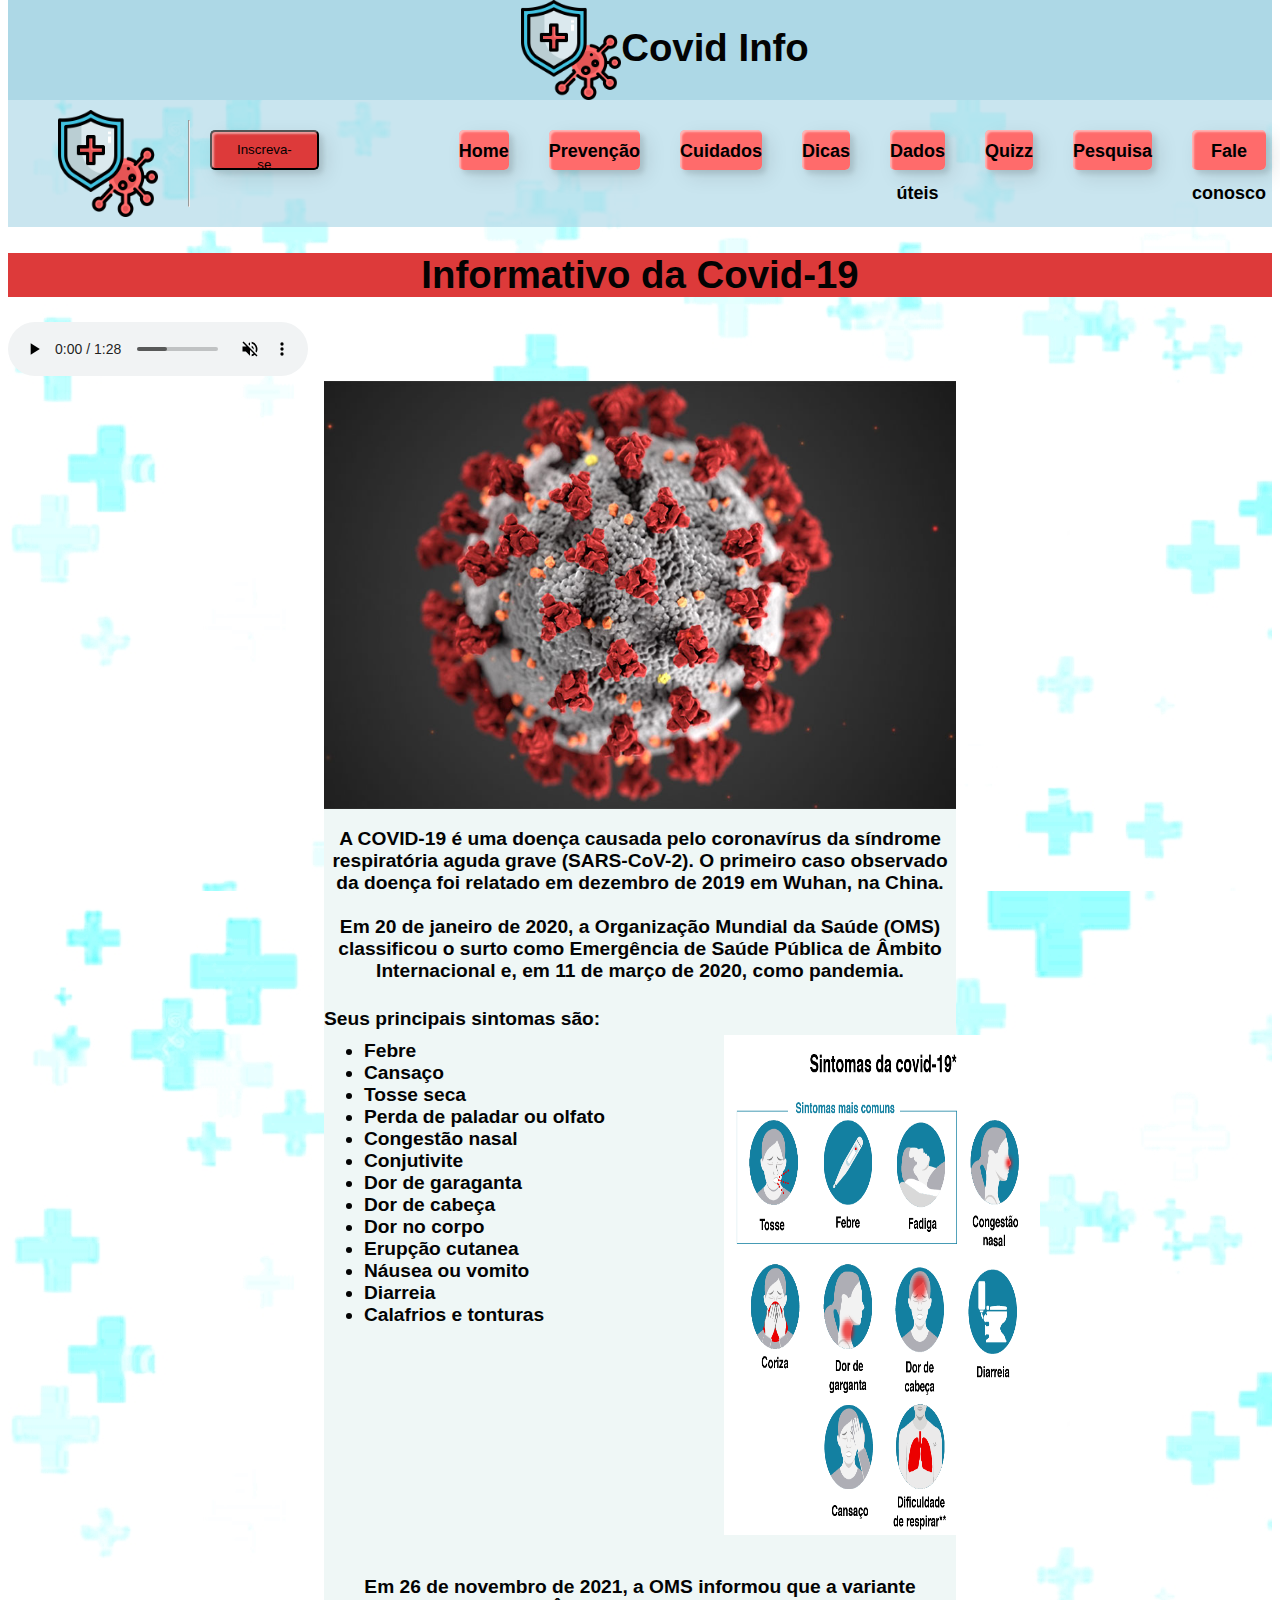
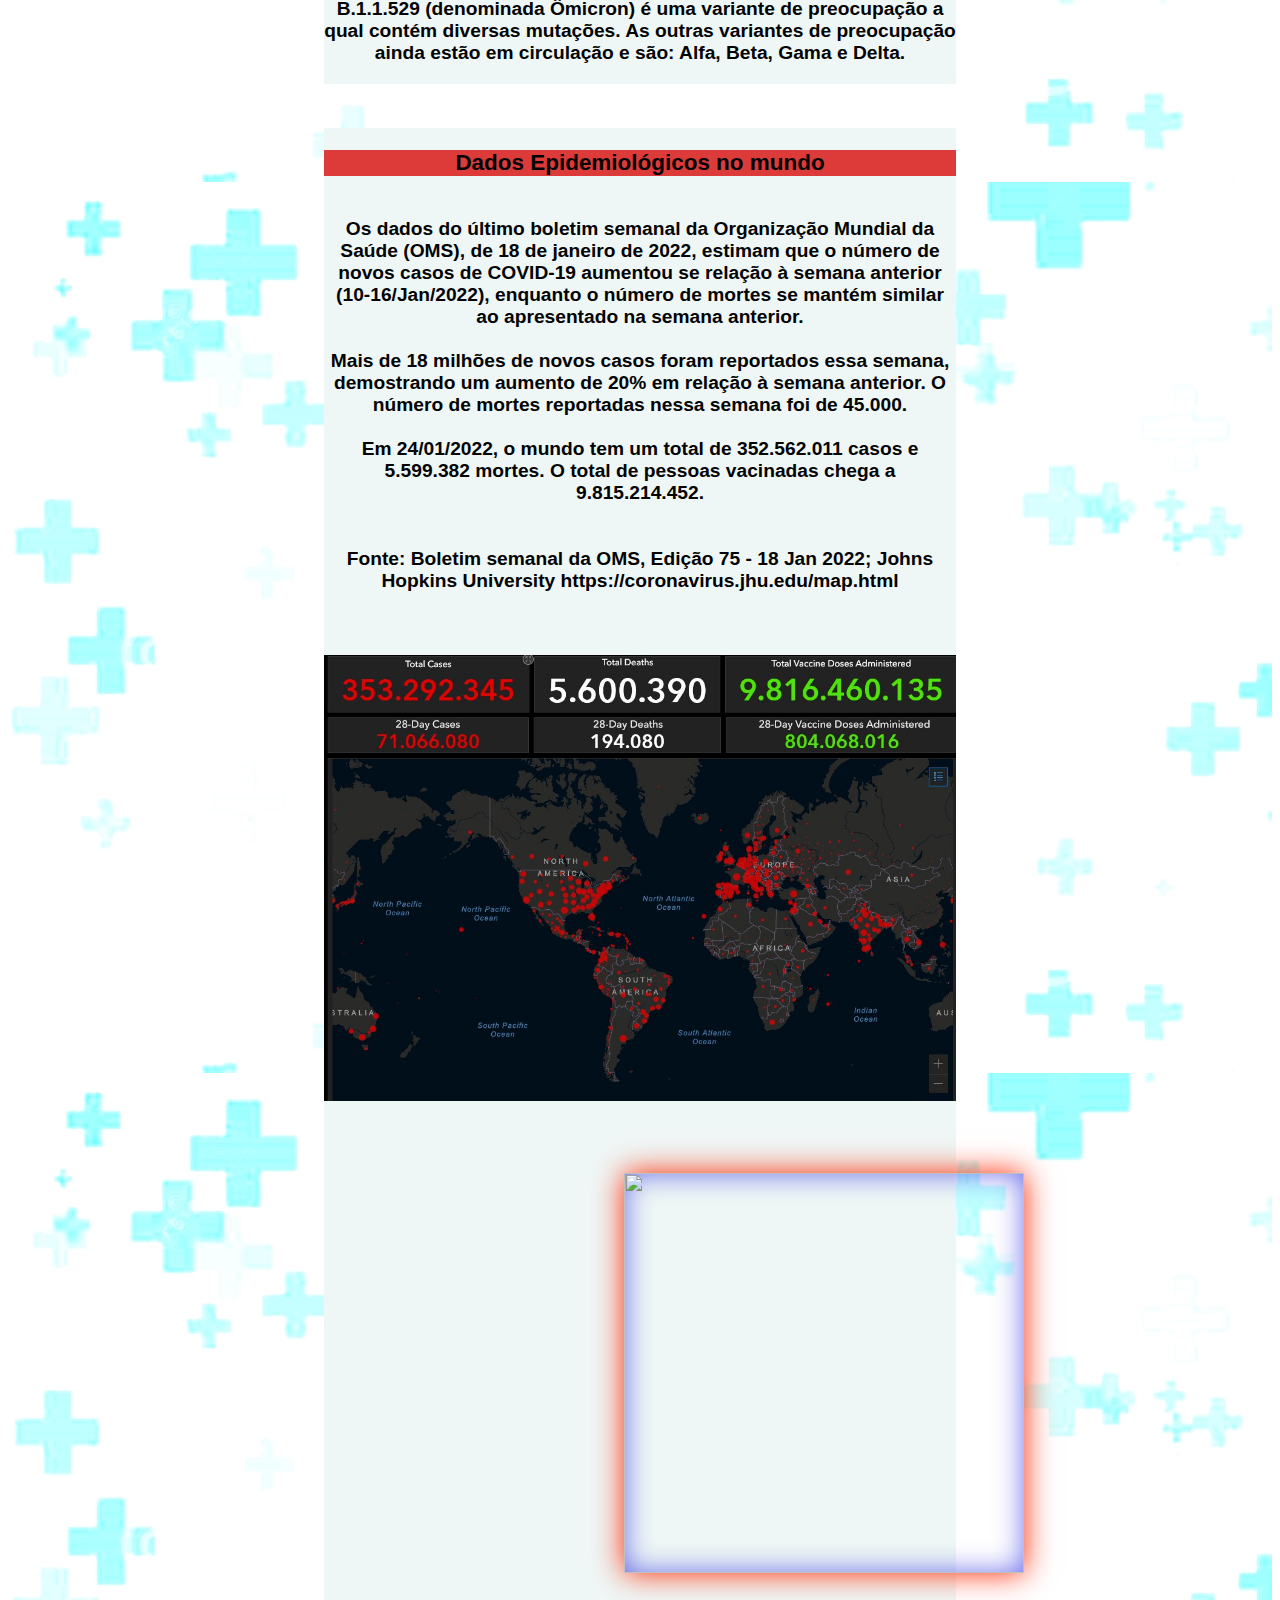
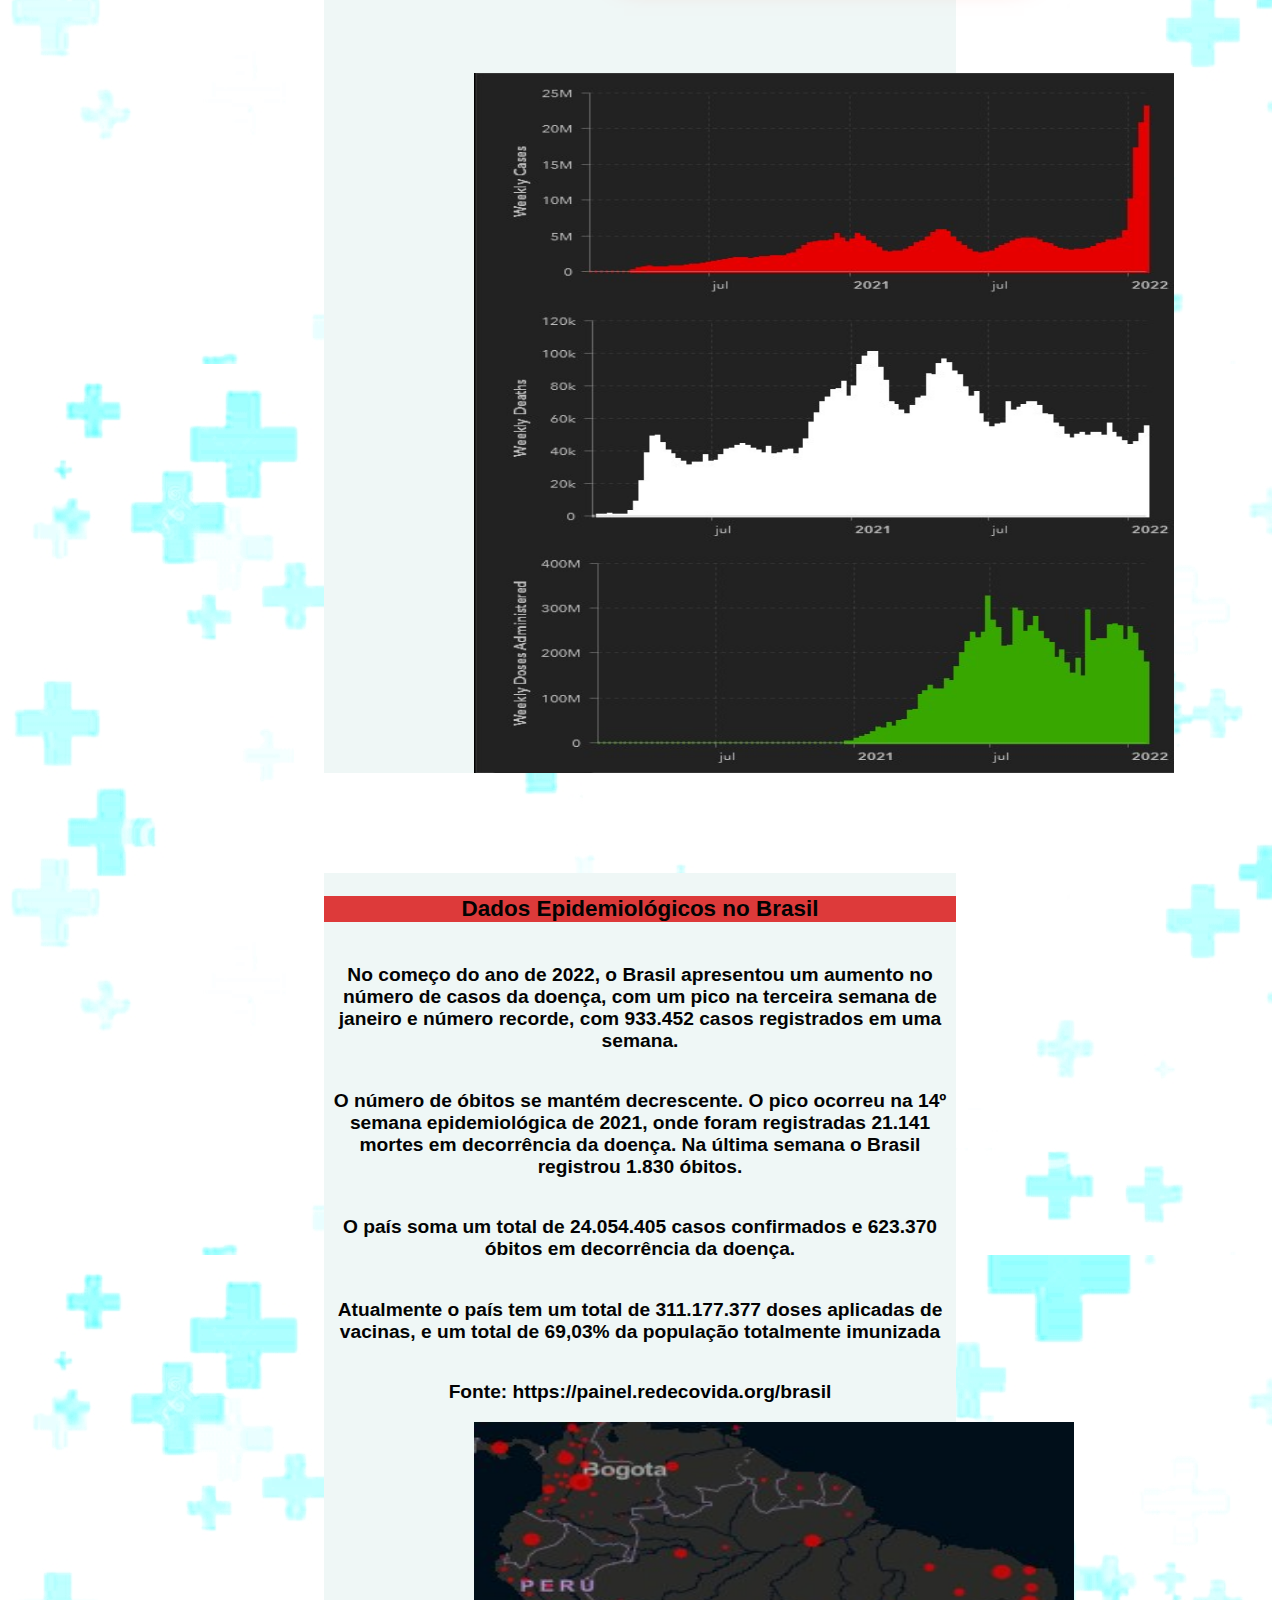
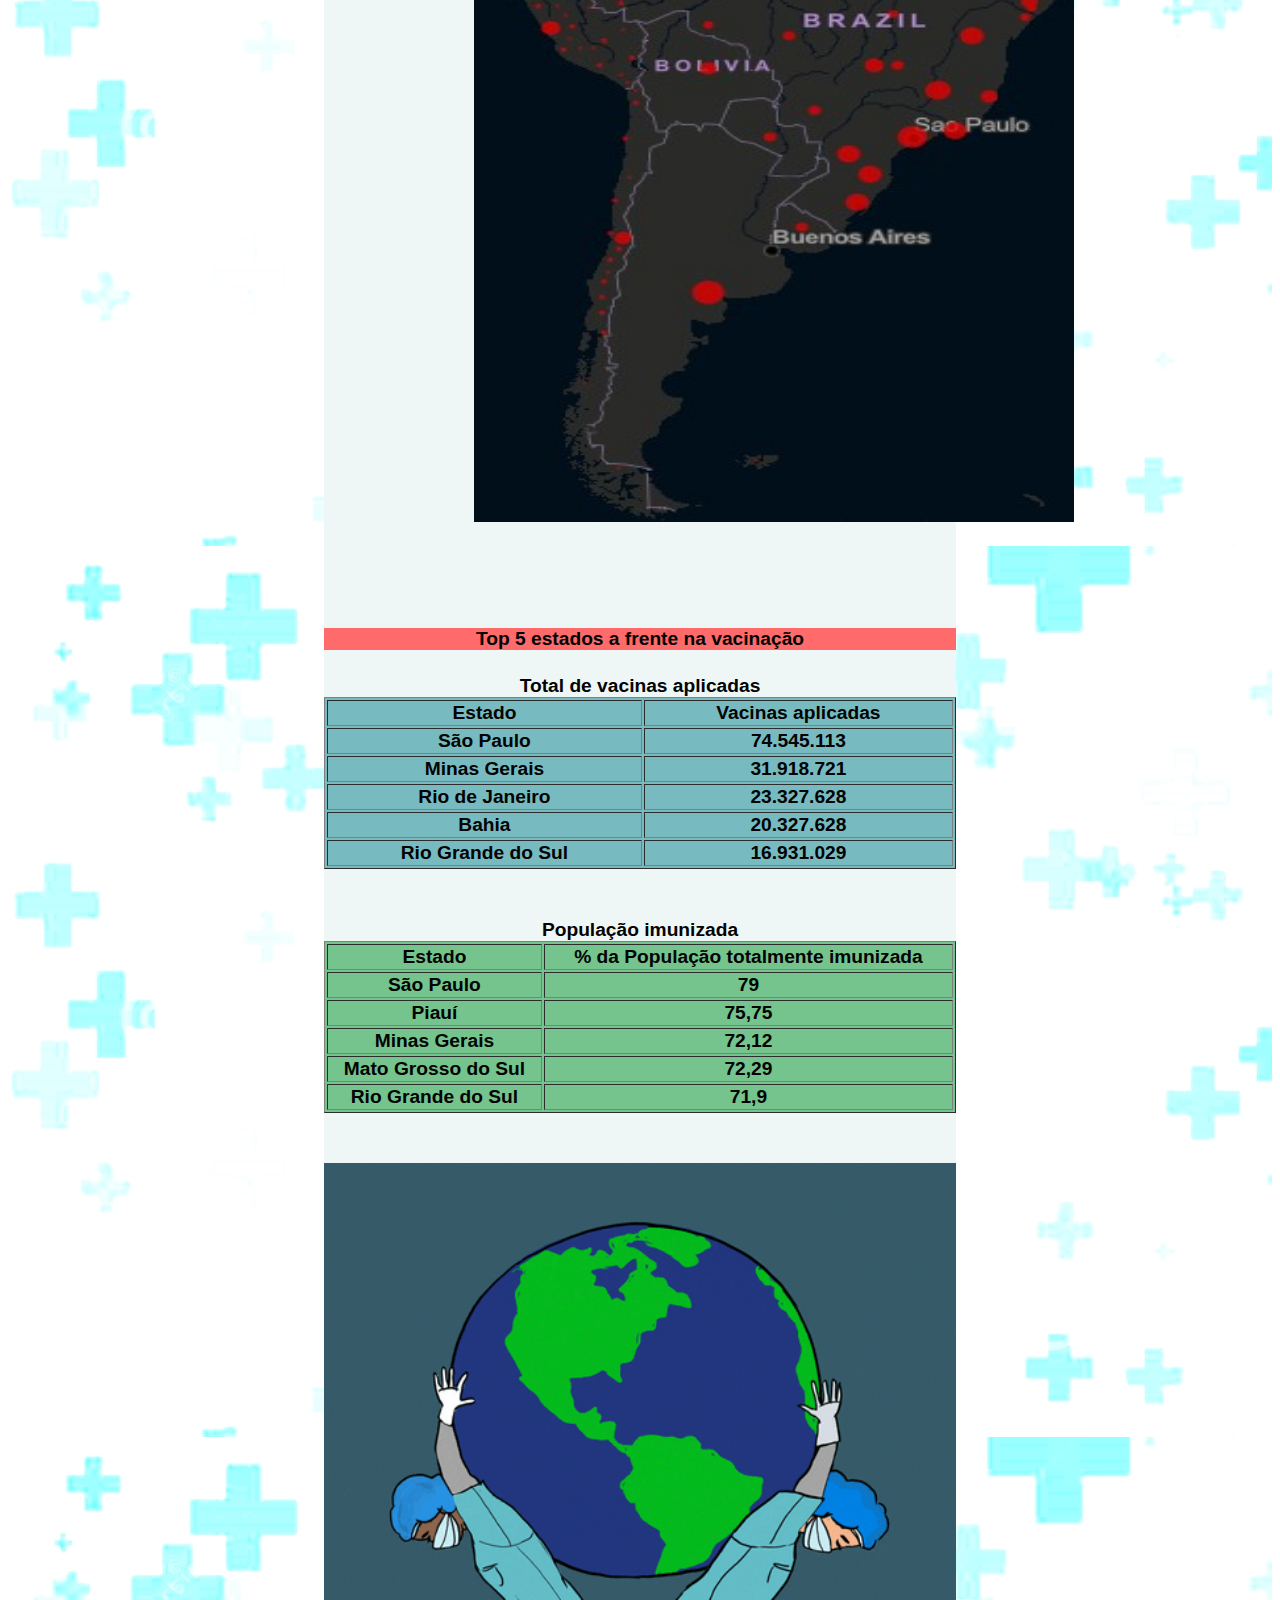
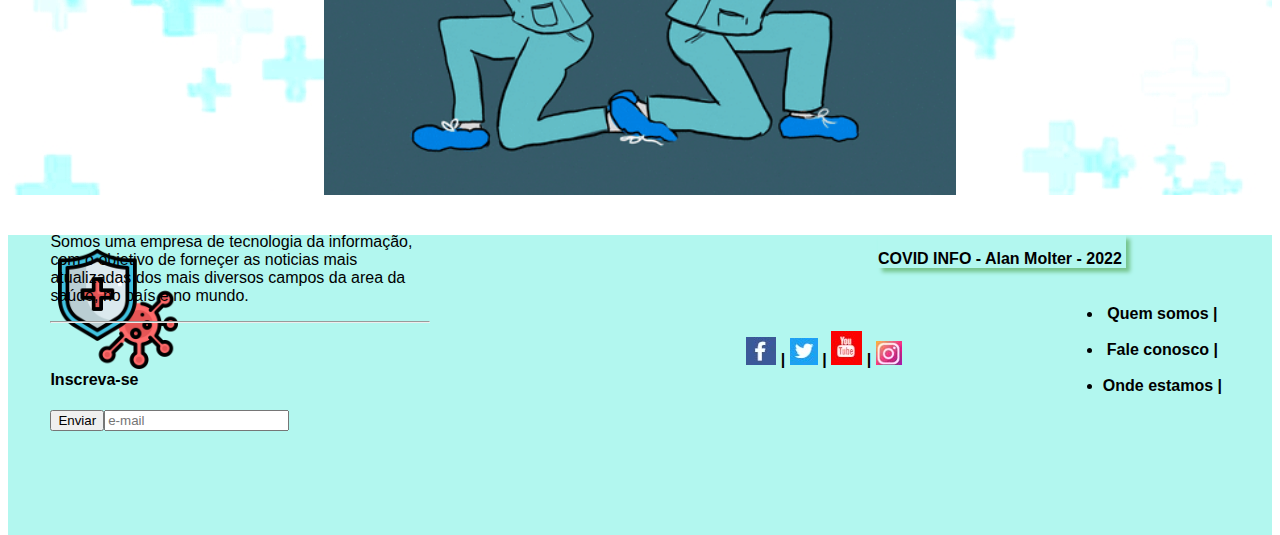
==== paginas/index.html @ bb696759 "Add files via upload" ====
<!DOCTYPE html>
<html lang="en">

<head>
    <meta charset="UTF-8">
    <meta http-equiv="X-UA-Compatible" content="IE=edge">
    <meta name="viewport" content="width=device-width, initial-scale=1.0">
    <link href="https://fonts.googleapis.com/css2?family=Montserrat:wght@300&family=Open+Sans:wght@300&display=swap"
        rel="stylesheet">
    <link href="../styles/estilos.css" rel="stylesheet">
    <link href="../styles/inicial.css" rel="stylesheet">
    <title>Covid informativo</title>
</head>

<body>

    <main>

        <div class="page-header">
            <img src="../midia/prevention.png" class="logo">
            <h1>Covid Info</h1>
        </div>


        <nav>
            <img src="../midia/prevention.png" class="logo">

            <hr class="barra">

            <button class="custom-btn btn1">Inscreva-se</button>

            <button class="custom-btn btn-5"><span><a href="./index.html">Home</a></span></button>
            <button class="custom-btn btn-5"><span><a href="prevencao.html">Prevenção</a></span></button>
            <button class="custom-btn btn-5"><span><a href="cuidados.html">Cuidados</a></span></button>
            <button class="custom-btn btn-5"><span><a href="Fake.html">Dicas</a></span></button>
            <button class="custom-btn btn-5"><span><a href="dados.html">Dados úteis</a></span></button>
            <button class="custom-btn btn-5"><span><a href="quizz.html">Quizz</a></span></button>
            <button class="custom-btn btn-5"><span><a href="pesquisa.html">Pesquisa</a></span></button>
            <button class="custom-btn btn-5"><span><a href="fale.html">Fale conosco</a></span></button>

            <img src="../midia/lupaicon.jpg" id="lupa"> <input type="text" placeholder="Buscar" id="buscar">

        </nav>


        <h1 id="titulo">Informativo da Covid-19</h1>

        <audio controls autoplay muted>

            <source src="../midia/music.mp3" type="audio/mpeg">

        </audio>


        <article>

            <img src="../midia/main_928px.jpg" alt="imagem da celula do virus" id="virus">

            <div id="texto-intro">

                <p>A COVID-19 é uma doença causada pelo coronavírus da síndrome respiratória aguda grave (SARS-CoV-2).
                    O primeiro caso observado da doença foi relatado em dezembro de 2019 em Wuhan, na China. <br><br>Em
                    20 de janeiro de 2020,
                    a Organização Mundial da Saúde (OMS) classificou o surto como Emergência de Saúde Pública de Âmbito
                    Internacional e,
                    em 11 de março de 2020, como pandemia. </p>




                <div class="sintomas">
                    <h4>Seus principais sintomas são:</h4>

                    <img src="../midia/sint.png" id="sint">

                    <ul id="lista-sint">
                        <li>Febre</li>
                        <li>Cansaço</li>
                        <li>Tosse seca</li>
                        <li>Perda de paladar ou olfato</li>
                        <li>Congestão nasal</li>
                        <li>Conjutivite</li>
                        <li>Dor de garaganta</li>
                        <li>Dor de cabeça</li>
                        <li>Dor no corpo</li>
                        <li>Erupção cutanea</li>
                        <li>Náusea ou vomito</li>
                        <li>Diarreia</li>
                        <li>Calafrios e tonturas</li>

                    </ul>
                </div>

                

                <p>Em 26 de novembro de 2021, a OMS informou que a variante B.1.1.529 (denominada Ômicron)
                    é uma variante de preocupação a qual contém diversas mutações. As outras variantes de preocupação
                    ainda estão em circulação
                    e são: Alfa, Beta, Gama e Delta.</p>

            </div>

        </article>

        <br>
        <br>


        <article id="dados__mundo" >
            <h3 class="topico">Dados Epidemiológicos no mundo</h3>

            <p>

                Os dados do último boletim semanal da Organização Mundial da Saúde (OMS), de 18 de janeiro de 2022,
                estimam que o número de novos casos de COVID-19
                aumentou se relação à semana anterior (10-16/Jan/2022), enquanto o número de mortes se mantém similar ao
                apresentado na semana anterior. <br><br>Mais de 18 milhões de novos casos foram reportados essa semana,
                demostrando um aumento de 20% em relação à semana anterior. O número de mortes
                reportadas nessa semana foi de 45.000. <br><br>Em 24/01/2022, o mundo tem um total de 352.562.011 casos
                e 5.599.382 mortes. O total de pessoas vacinadas chega a 9.815.214.452.

                <br>
                <br>
                <br>
                Fonte: Boletim semanal da OMS, Edição 75 - 18 Jan 2022; Johns Hopkins University <a
                    href="http://coronavirus.jhu.edu/map.html">https://coronavirus.jhu.edu/map.html</a>

            </p>

            <br>
            <br>

            <img src="../midia/mapa.jpg" id="mapa">

            <br>

            <img src="../midia/stay.gif" alt="" class="stay">

            

            <img src="../midia/grafc.jpg" id="grafc">


        </article>

       


        <article>

            <h3 class="topico">Dados Epidemiológicos no Brasil</h3>


            <p>No começo do ano de 2022,
                o Brasil apresentou um aumento no número de casos da doença,
                com um pico na terceira semana de janeiro e número recorde, com 933.452 casos registrados em uma semana.
            </p>

            <p>O número de óbitos se mantém decrescente. O pico ocorreu na 14º semana epidemiológica de 2021,
                onde foram registradas 21.141 mortes em decorrência da doença. Na última semana o Brasil registrou 1.830
                óbitos.</p>

            <p>O país soma um total de 24.054.405 casos confirmados e 623.370 óbitos em decorrência da doença.</p>

            <p>Atualmente o país tem um total de 311.177.377 doses aplicadas de vacinas, e um total de 69,03% da
                população totalmente imunizada</p>

            <p>Fonte: <a href="https://painel.redecovida.org/brasil">https://painel.redecovida.org/brasil</a> </p>

            <img src="../midia/brasil.jpg" id="brasil">


            <h4 style="background-color: rgb(255, 107, 107);">Top 5 estados a frente na vacinação</h4>

            <table border="1" class="table1">
                <caption>Total de vacinas aplicadas</caption>
                <tr>
                    <th>Estado</th>
                    <th>Vacinas aplicadas</th>
                </tr>
                <tr>
                    <td>São Paulo</td>
                    <td>74.545.113</td>
                </tr>
                <tr>
                    <td>Minas Gerais</td>
                    <td>31.918.721</td>
                </tr>
                <tr>
                    <td>Rio de Janeiro</td>
                    <td>23.327.628</td>
                </tr>
                <tr>
                    <td>Bahia</td>
                    <td>20.327.628</td>
                </tr>
                <tr>
                    <td>Rio Grande do Sul</td>
                    <td>16.931.029</td>
                </tr>
            </table>


            <table border="1" class="table2">
                <caption>População imunizada</caption>
                <tr>
                    <th>Estado</th>
                    <th>% da População totalmente imunizada</th>
                </tr>
                <tr>
                    <td>São Paulo</td>
                    <td>79</td>
                </tr>
                <tr>
                    <td>Piauí</td>
                    <td>75,75</td>
                </tr>
                <tr>
                    <td>Minas Gerais</td>
                    <td>72,12</td>
                </tr>
                <tr>
                    <td>Mato Grosso do Sul</td>
                    <td>72,29</td>
                </tr>
                <tr>
                    <td>Rio Grande do Sul</td>
                    <td>71,9</td>
                </tr>
            </table>

            <img src="../midia/profssional2.gif">





        </article>


    </main>

    <img src="../midia/prevention.png" class="logo logo__rodape">

    <footer class="rodape">

        <h4>COVID INFO - Alan Molter - 2022</h4>




        <div class="rodape__lista">

            <ul class="link__rodape">
                <li><a href="#" style="text-decoration: none;">Quem somos |</a></li>
                <br>
                <li><a href="#" style="text-decoration: none;">Fale conosco |</a></li>
                <br>
                <li><a href="#" style="text-decoration: none;">Onde estamos |</a></li>

            </ul>

        </div>



        <div class="rodape__texto">


            <p>Somos uma empresa de tecnologia da informação, com o objetivo de forneçer as noticias mais atualizadas
                dos mais diversos campos da area
                da saúde, no país e no mundo.
            </p>
            <hr>
            <br>

            <span>
                <h4>Inscreva-se</h4>
            </span>
            <input type="submit" value="Enviar"><input type="email" placeholder="e-mail">
        </div>

        <div id="icons">
            <img src="../midia/faceicon.jpg"> <span>|</span>
            <img src="../midia/twittericon.jpg"> <span>|</span>
            <img src="../midia/youicon.jpg"> <span>|</span>
            <img src="../midia/instaicon.jpg">
        </div>


    </footer>

    <div class="mapa">
        <iframe src="https://www.google.com/maps/embed?pb=!1m18!1m12!1m3!1d1298.4603900185639!2d-43.38646119555476!3d-23.00172159873637!2m3!1f0!2f0!3f0!3m2!1i1024!2i768!4f13.
        1!3m3!1m2!1s0x9bdba24dfaea13%3A0xfcdc744847c846c4!
        2sRio%20Design%20Barra!5e0!3m2!1spt-BR!2sbr!4v1643336112281!5m2!1spt-BR!2sbr" width="300" height="250"
            style="border:0;" allowfullscreen="" loading="lazy"></iframe>
    </div>


</body>

</html>
---- styles/estilos.css ----
@import url(../componentes/base.css);
@import url(../componentes/header.css);
@import url(../componentes/footer.css);


main {
    font-family: var(--familia-fonte);
    font-size: larger;
    font-weight: bold;
    color: rgb(3, 3, 3);
    background: url(../midia/fundo.jpg);
    width: 100%;
    height: 100%;
    margin-top: 30px;
    ;

}


article {
    width: 50%;
    height: 100%;
    text-align: center;
    display: flex;
    flex-direction: column;
    margin-left: 25%;
    background-color: var(--branco);

}



#titulo {
    text-align: center;
    background-color: rgb(221, 58, 58);
    font-family: var(--familia-fonte);
}




.topico {
    background-color: rgb(221, 58, 58);
}

#imgprev {

    display: flex;
    align-items: flex-start;
    margin-left: 25%;
    width: 50%;
    box-shadow: inset 0 0 1.5em rgb(216, 77, 12), 0 0 1.5em red;
    
}

.lista{
    display: flex;
    flex-direction: column;
    align-items: flex-start;
    gap: 20px;
}

#dicas__importantes {
    width: 50%;
    margin-left: 25%;
    text-justify: left;
    box-shadow: 10px 5px 5px black;
    
}

.anima :hover {

    transform: translateX(10px) scale(1.2);
    
}

#video__dicas{
    margin-left: 35%;
}

#box{

    width: 50%;
    margin-left: 25%;
    text-justify: left;
    box-shadow: 10px 5px 5px black;
    background-color: var(--branco);
    
}


#gel{
    width: 200px;
    height: 200px;
    margin-right: 200px;
}

#lateral{
    margin-left: 600px;
    width: 200px;
    height: 300px;
    animation: go-back 4s infinite alternate;
}

@keyframes go-back {
    from {
      transform: translateX(300px);
    }
    to {
      transform: translateX(0);
    }
  }

  .efeito{
    box-shadow: inset 0 0 1.5em rgba(25, 28, 223, 0.658), 0 0 1.5em rgb(54, 219, 12);
    border: solid;
    border-radius: 8px;
  }

  .grid{
      display: grid;
      grid-gap: 50px;
      
  }

 #caixas{
    
     width: 40%;
     height: 1250px;
     margin-left: 57%;
     margin-top: -130%;
     margin-bottom: 600px;
     display: flex;
     flex-direction: column;
     justify-content: space-around;
 }

 .texto__gifs{
    background-color: rgba(58, 204, 58, 0.61);
     width: 100%;
     box-shadow: 10px 5px 5px black;
 }

 #caixas :hover{
    transform: translateX(10px) scale(1.2);
 }
  
 
  .stay{
      width: 400px;
      height: 400px;
      margin-left: 300px;
      margin-bottom: 100px;
      box-shadow: inset 0 0 1.5em rgba(25, 28, 223, 0.658), 0 0 1.5em rgb(255, 39, 1);
  }

  .vacina{
      margin-left: 40%;
      margin-top: 40px;
  }

  #vac1{
      margin-left: 55%;
  }

  a{
      text-decoration: none;
      color: black;
  }

  ::-webkit-scrollbar{
      width: 10px;
  }

  ::-webkit-scrollbar-track{
      background:rgb(216, 77, 12);
      border-radius: 30px;
  }

  ::-webkit-scrollbar-thumb{
      background:rgb(3, 3, 3);
      border-radius: 30px;
  }
---- styles/inicial.css ----
.sintomas{
    text-align: left;
    margin-bottom: 250px;

}


#sint{
    width: 50%;
    height: 500px;
    margin-left: 400px;
    margin-top: -20px;
    
}

#lista-sint{
    margin-top: -500px;
}

#mapa{
    margin-bottom: 50px;
}

#grafc{

    width: 700px;
    height: 700px;
    margin-left: 150px;

}

#brasil{
    height: 700px;
    width: 600px;
    margin-left: 150px;
    margin-bottom: 80px;

}

.table1{
    background-color: rgb(119, 187, 192);
    margin-bottom: 50px;
}

.table2{
    background-color: rgb(117, 196, 141);
    margin-bottom: 50px;
}

span{
    font-weight: bold;
}

#dados__mundo {
    margin-bottom: 100px;
}
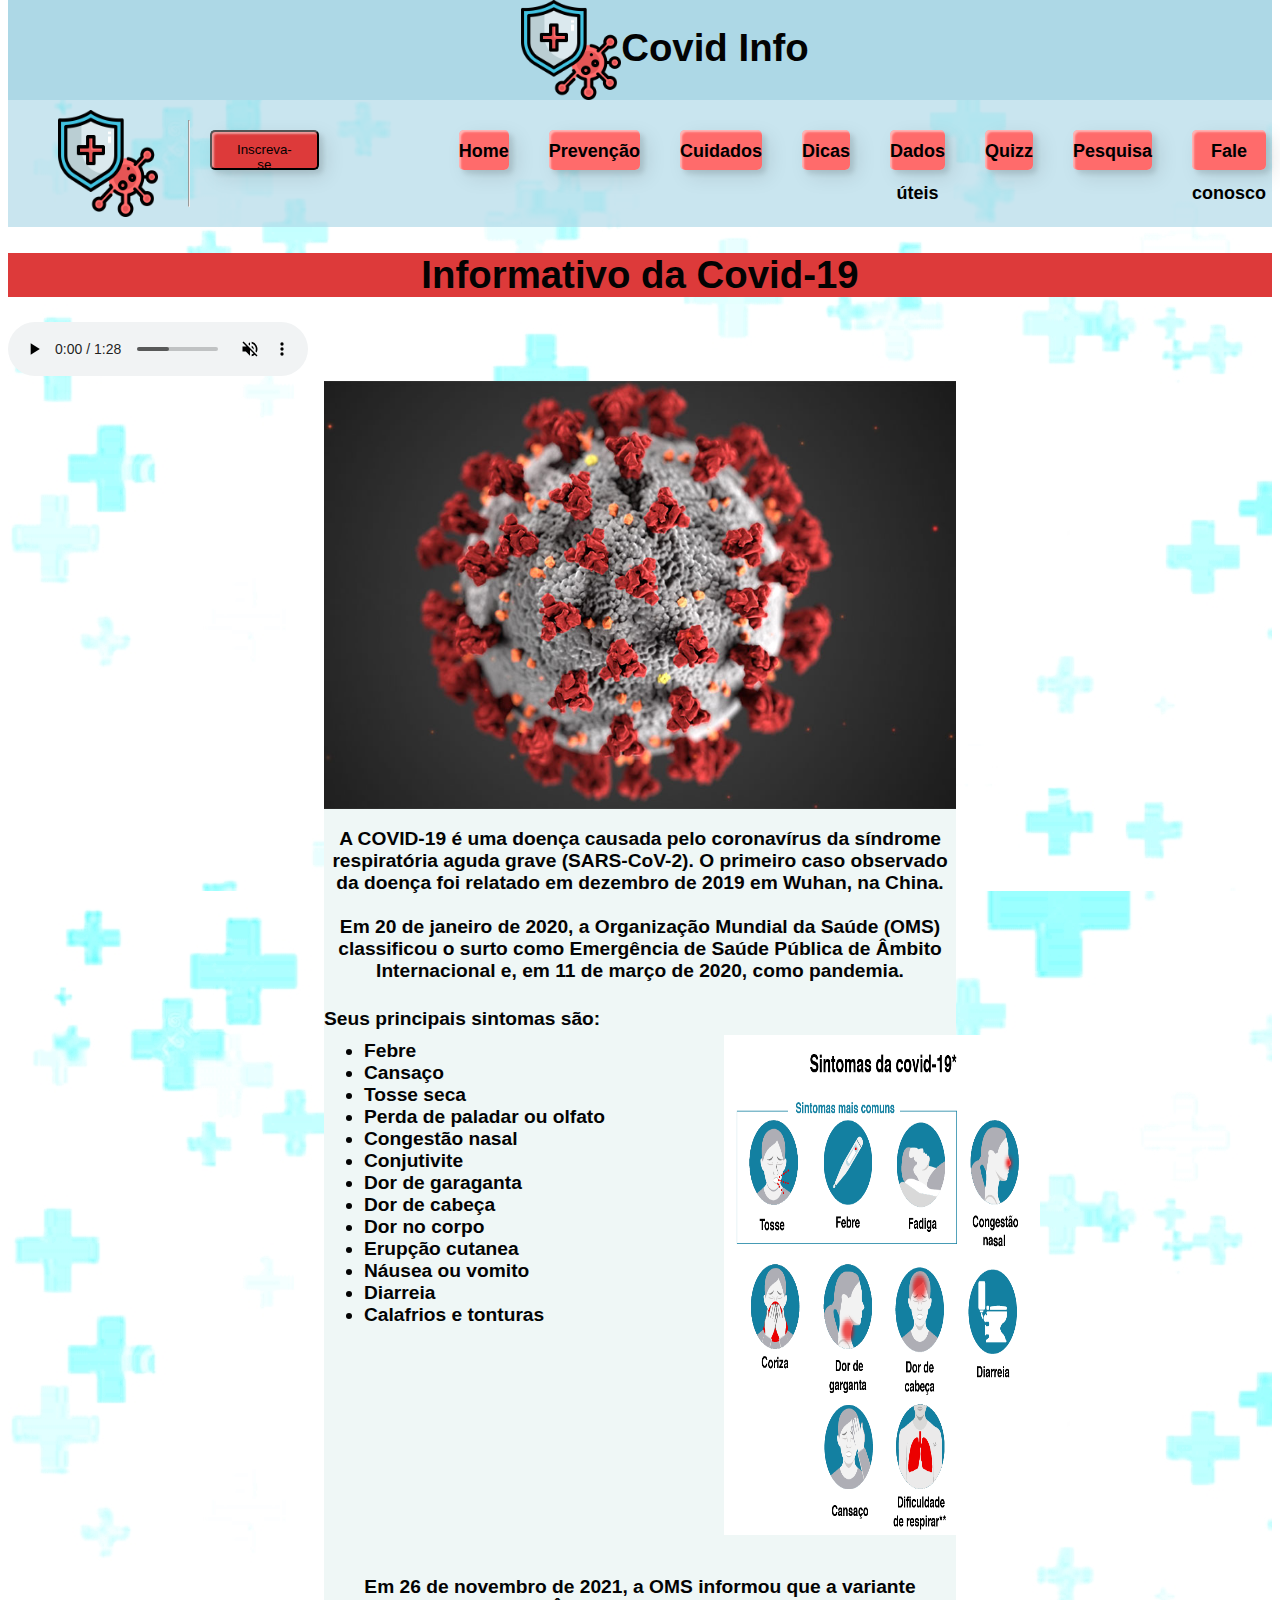
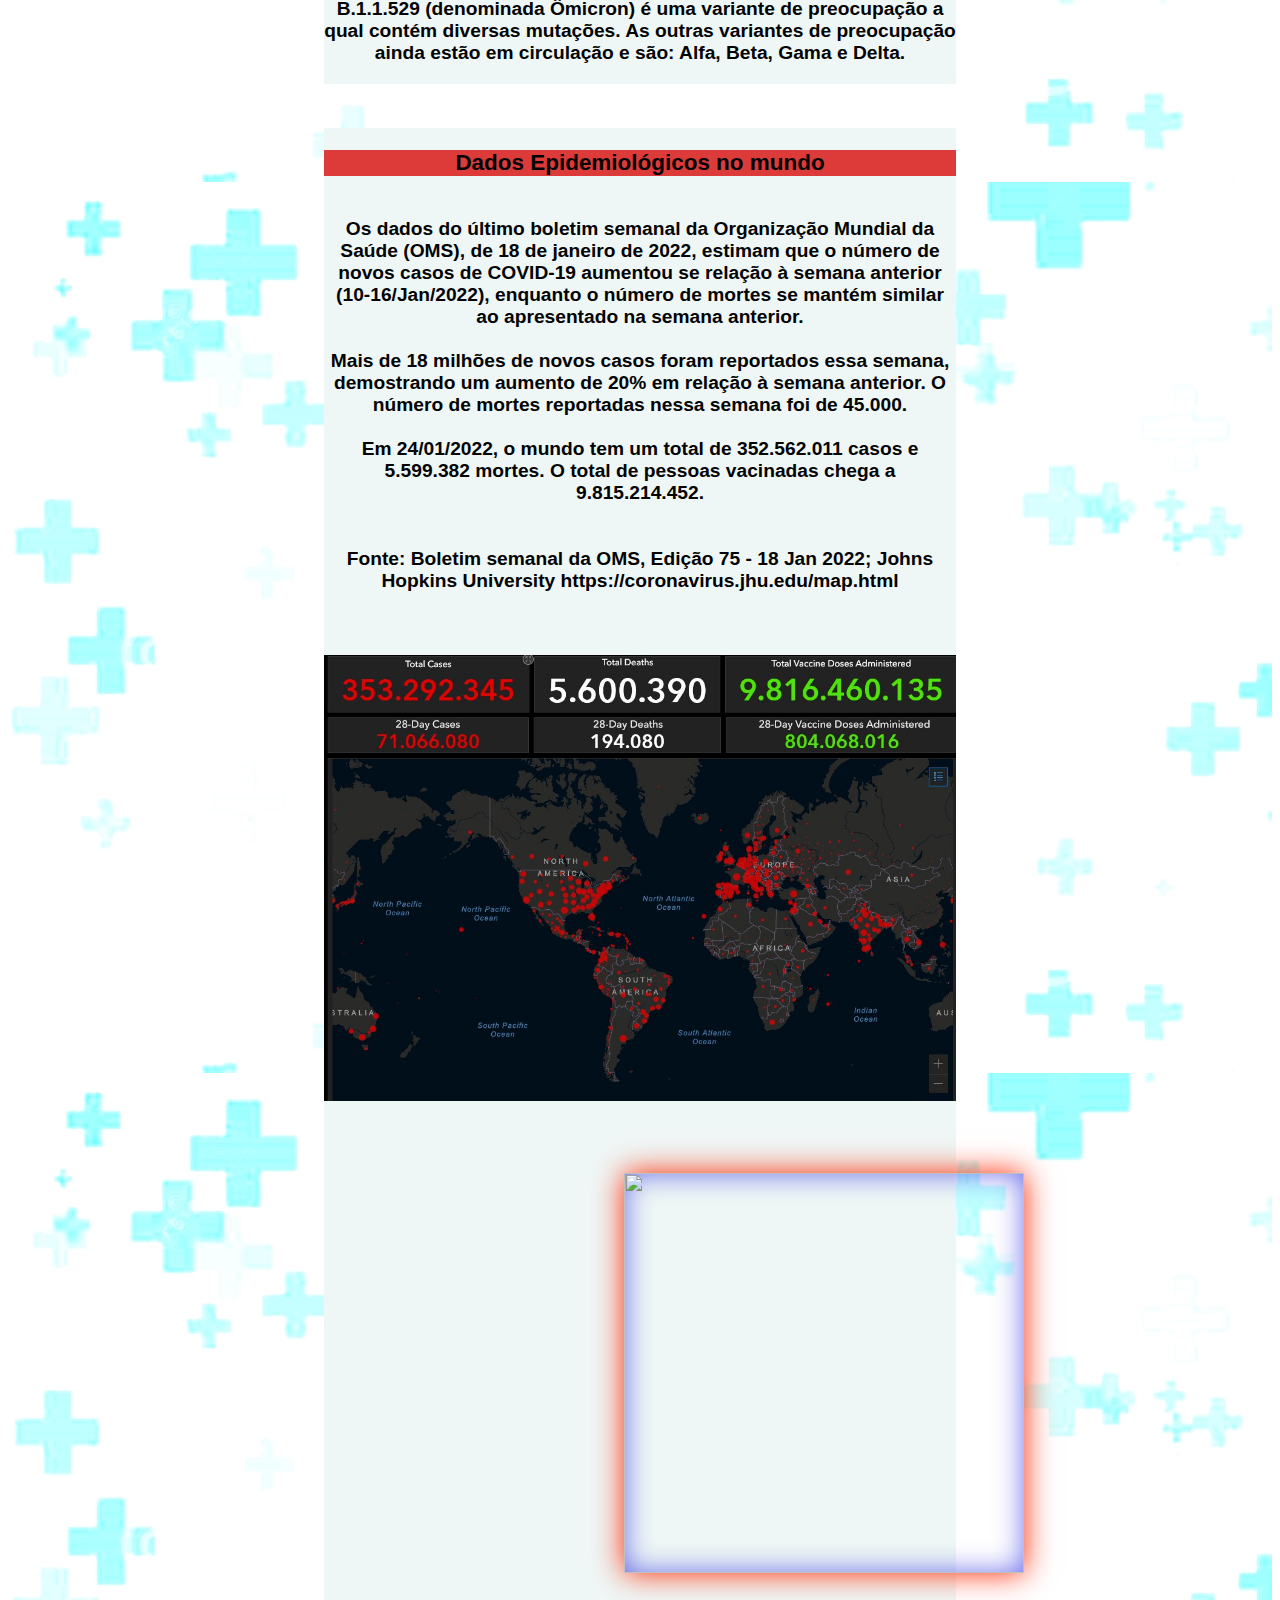
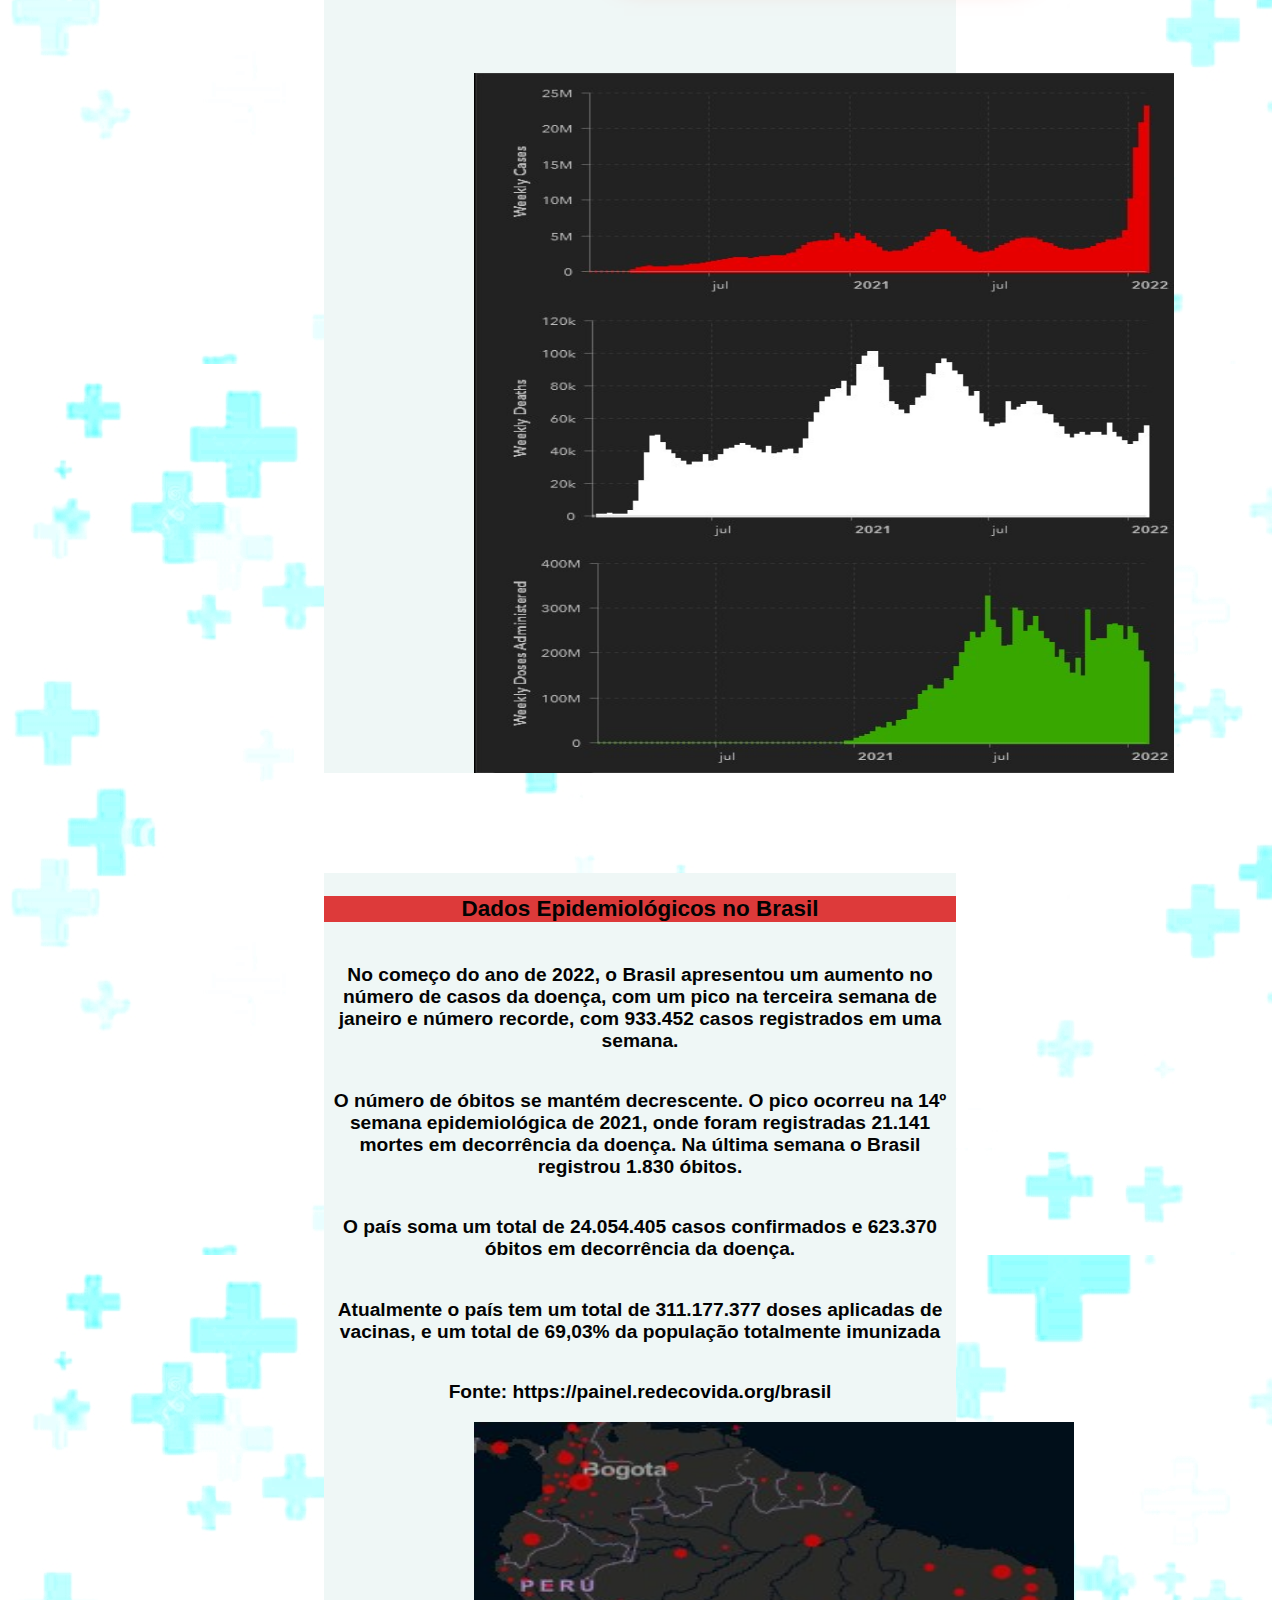
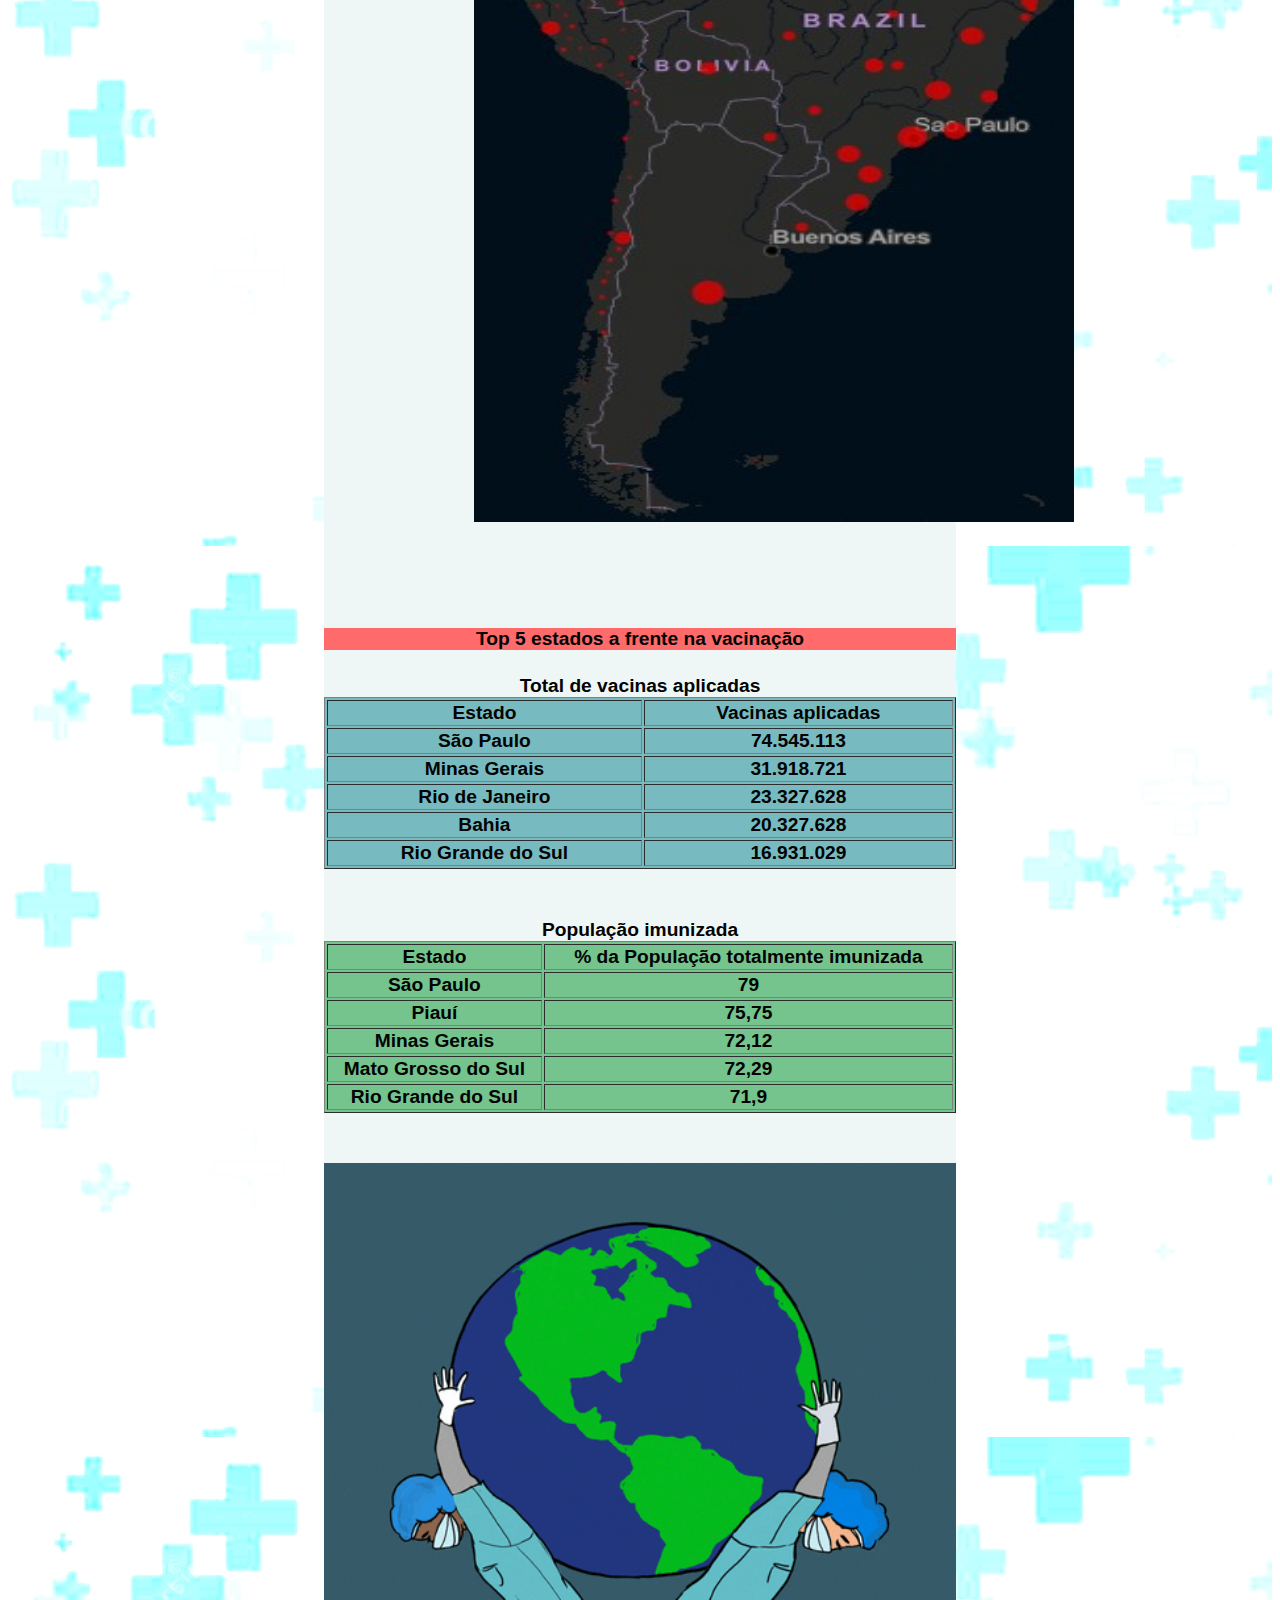
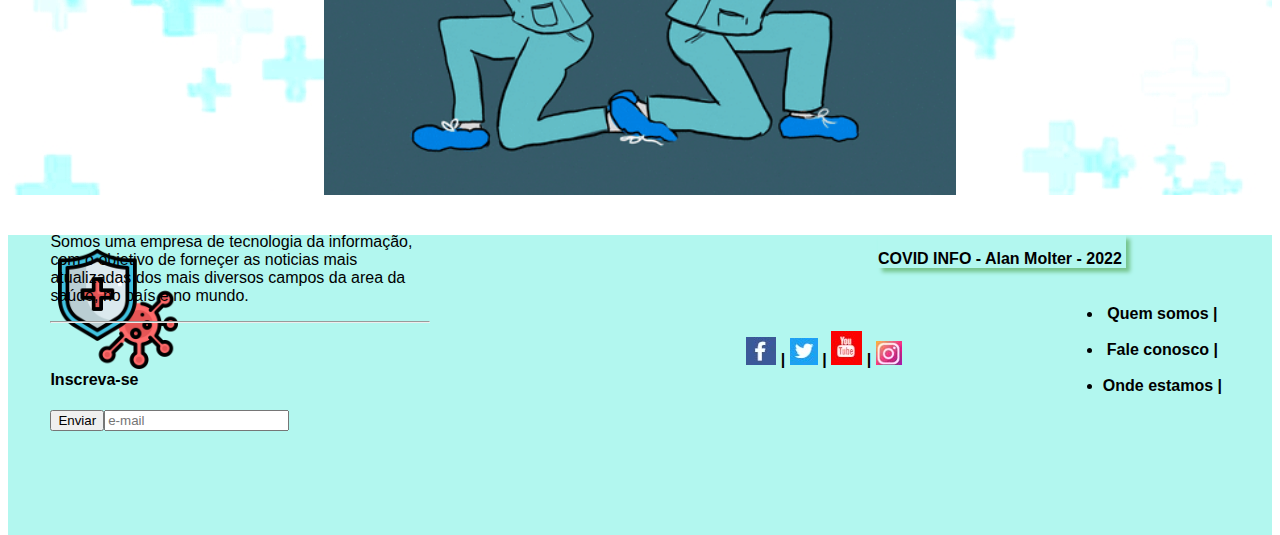
==== commit ba5c8c8f: "Update index.html" ====
--- a/paginas/index.html
+++ b/paginas/index.html
@@ -9,6 +9,8 @@
         rel="stylesheet">
     <link href="../styles/estilos.css" rel="stylesheet">
     <link href="../styles/inicial.css" rel="stylesheet">
+    <link href="https://github.com/alanmolter/sites/tree/main/styles/>
+    <link href="https://github.com/alanmolter/sites/tree/main/componentes/>            
     <title>Covid informativo</title>
 </head>
 
@@ -300,4 +302,4 @@
 
 </body>
 
-</html>+</html>
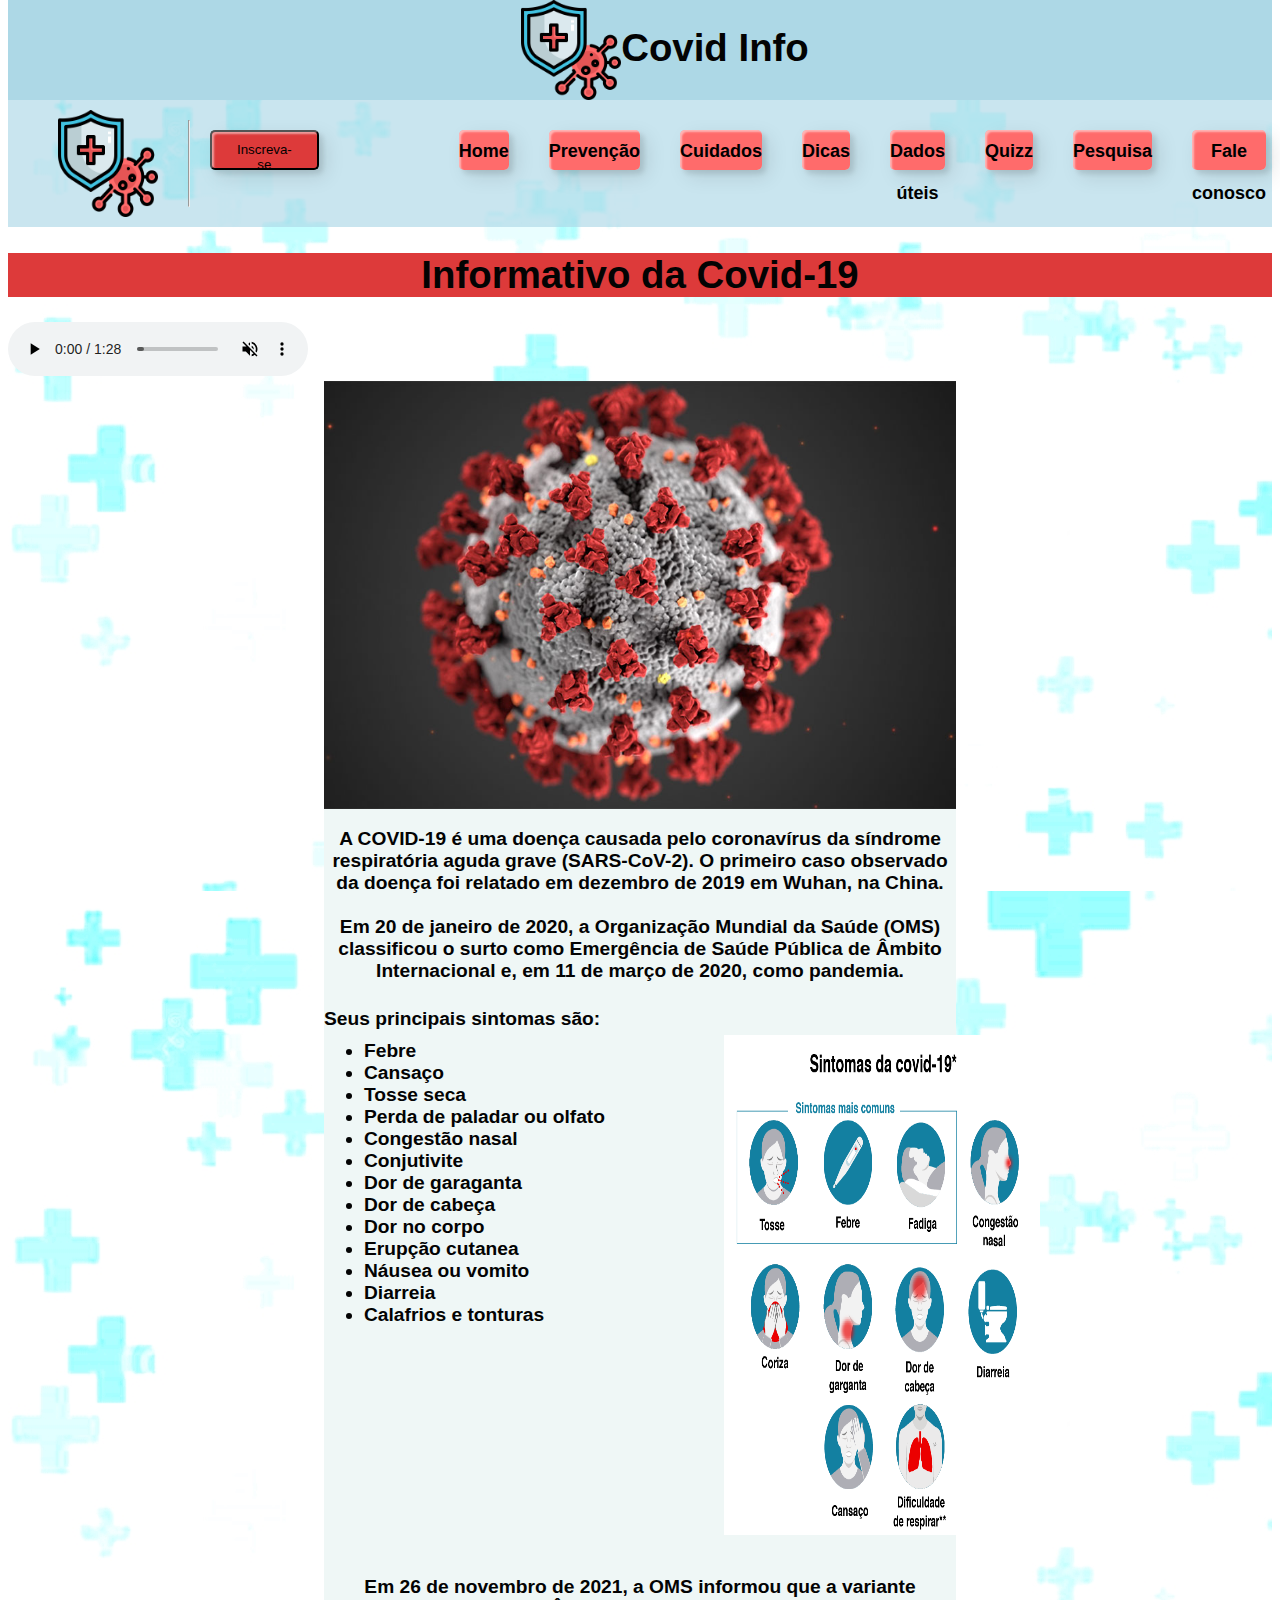
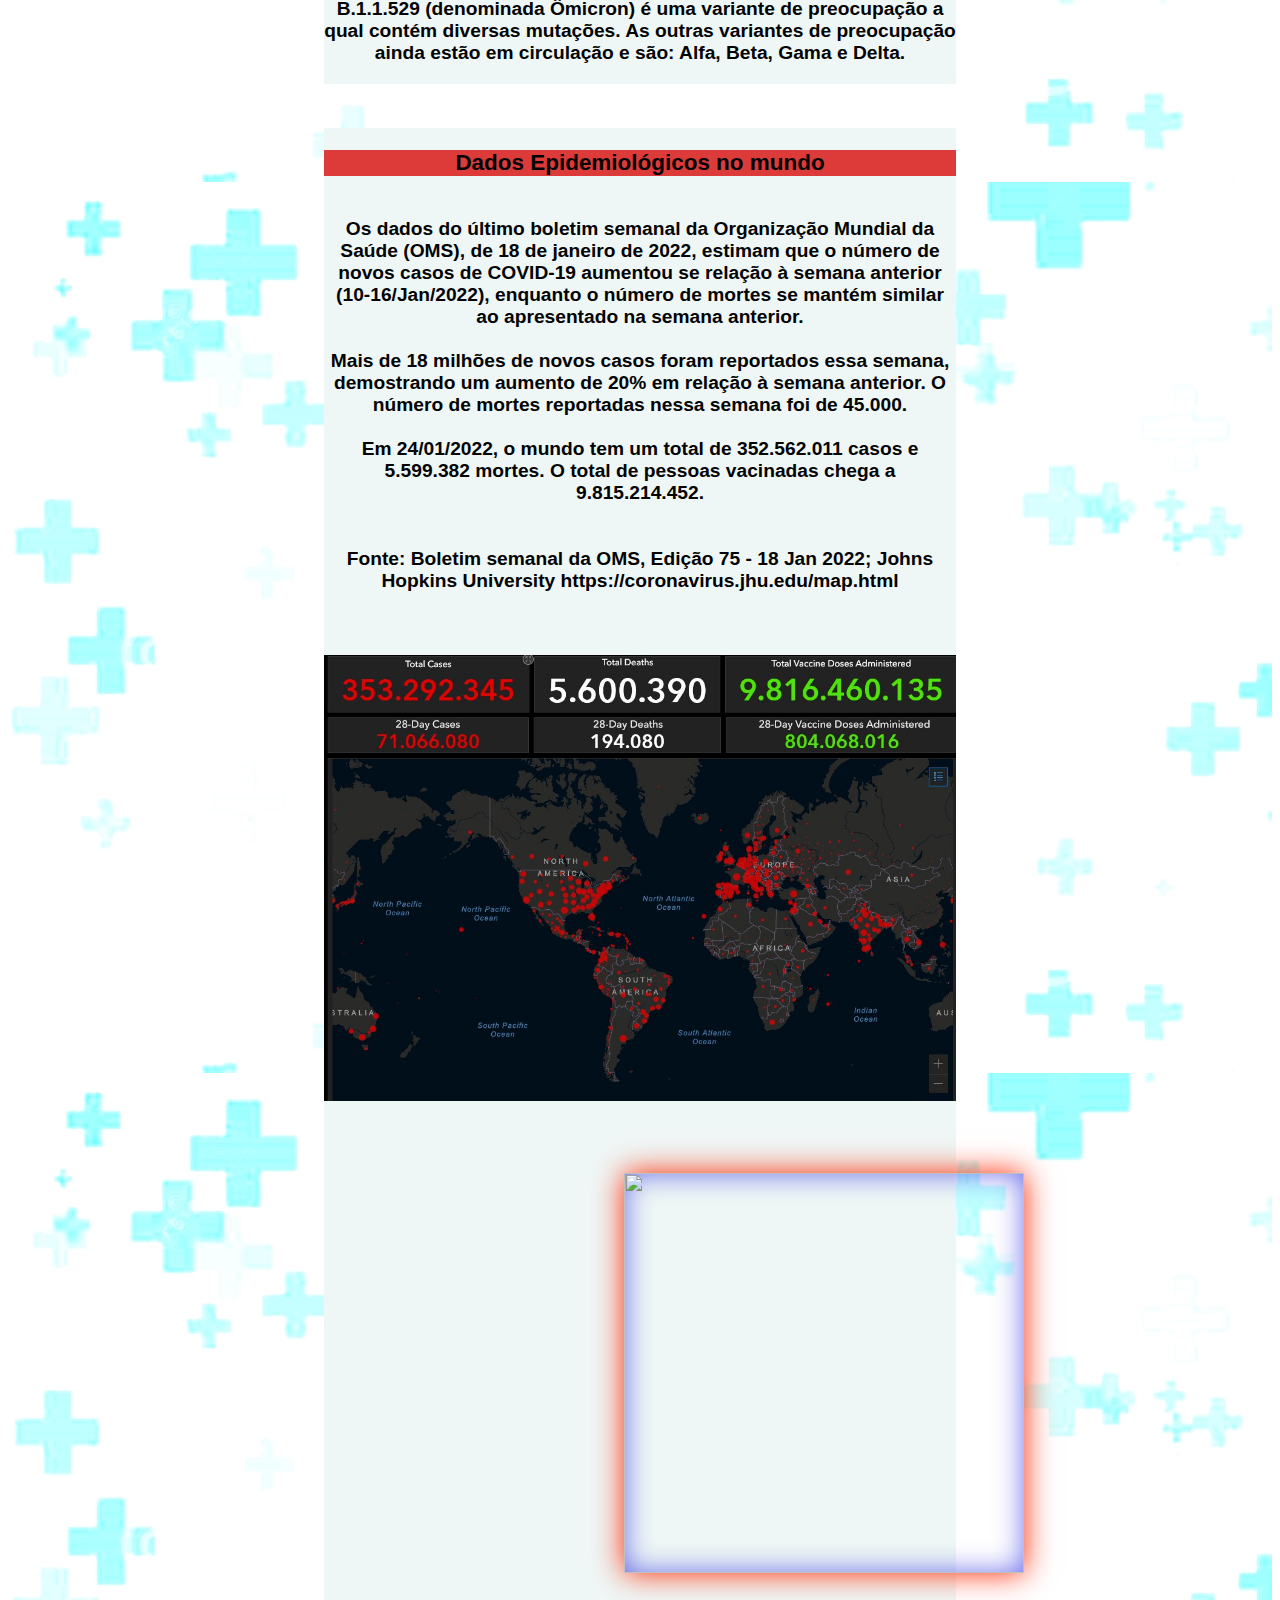
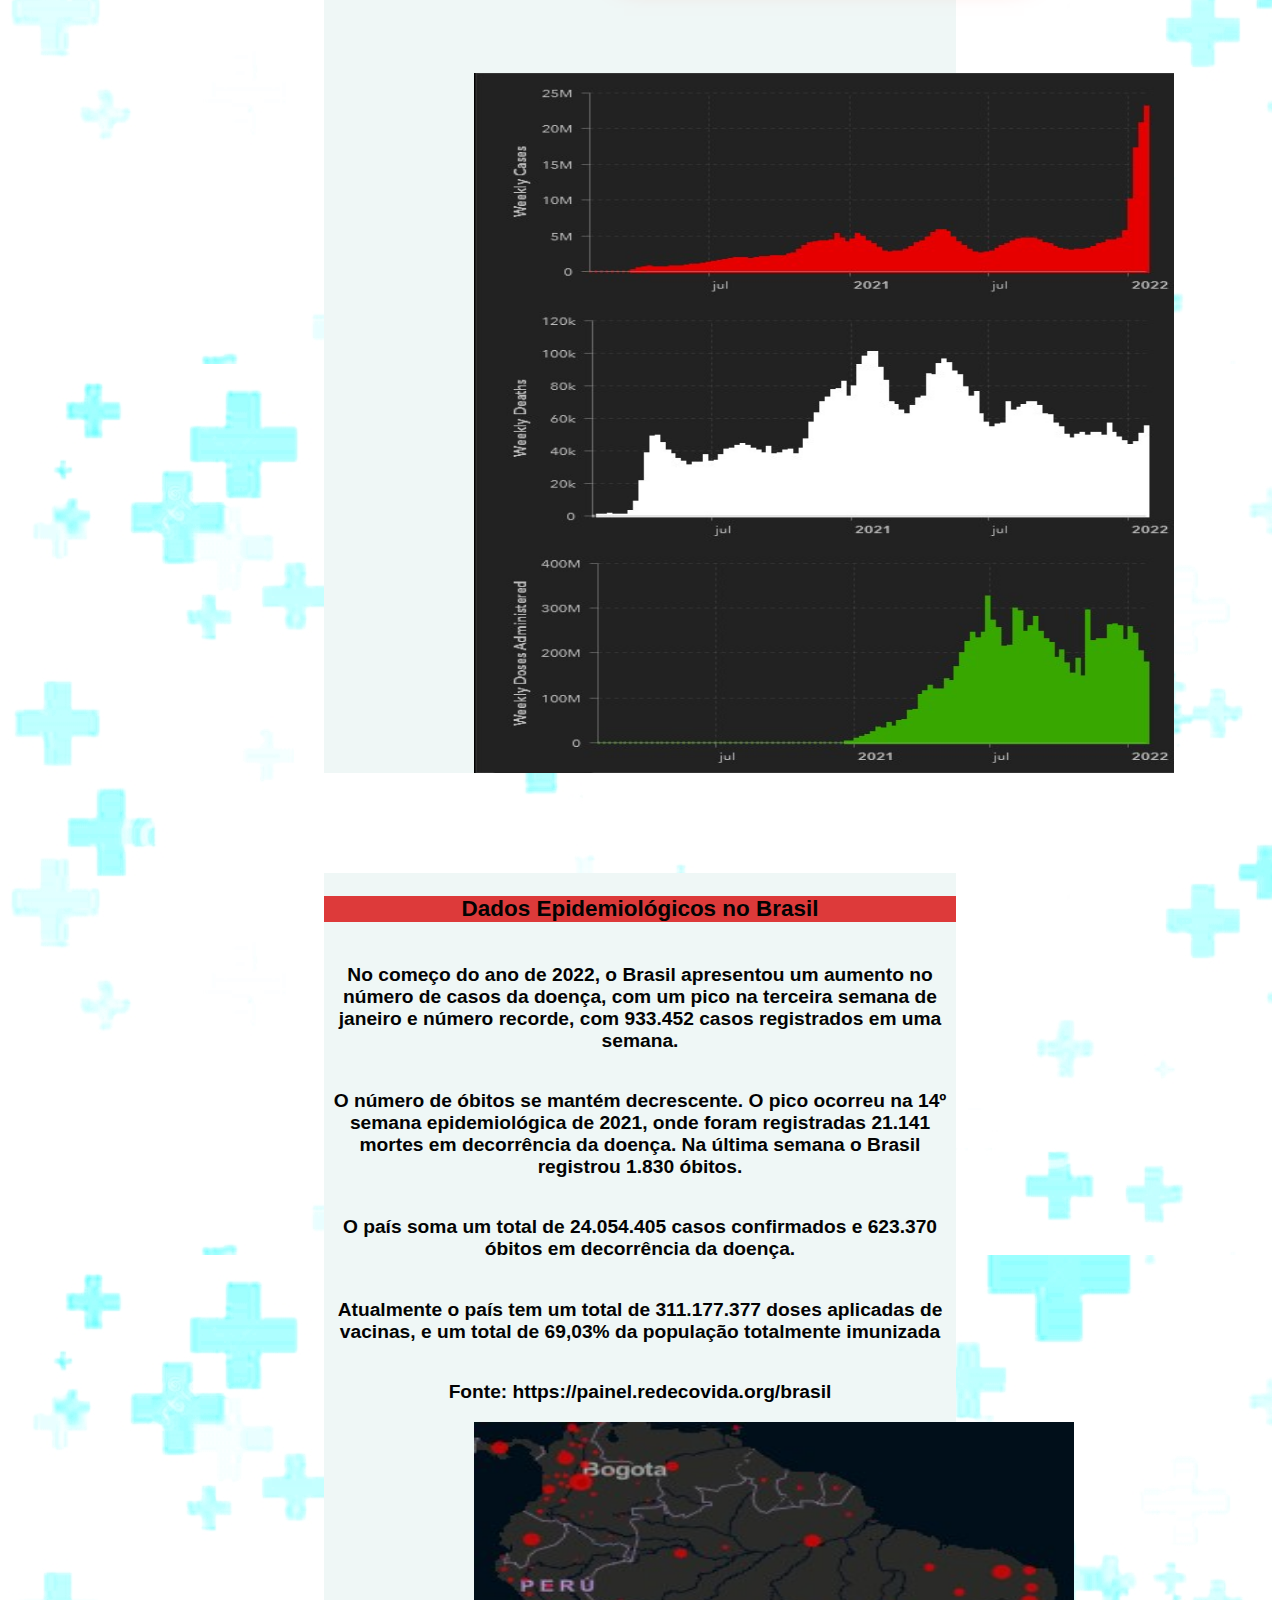
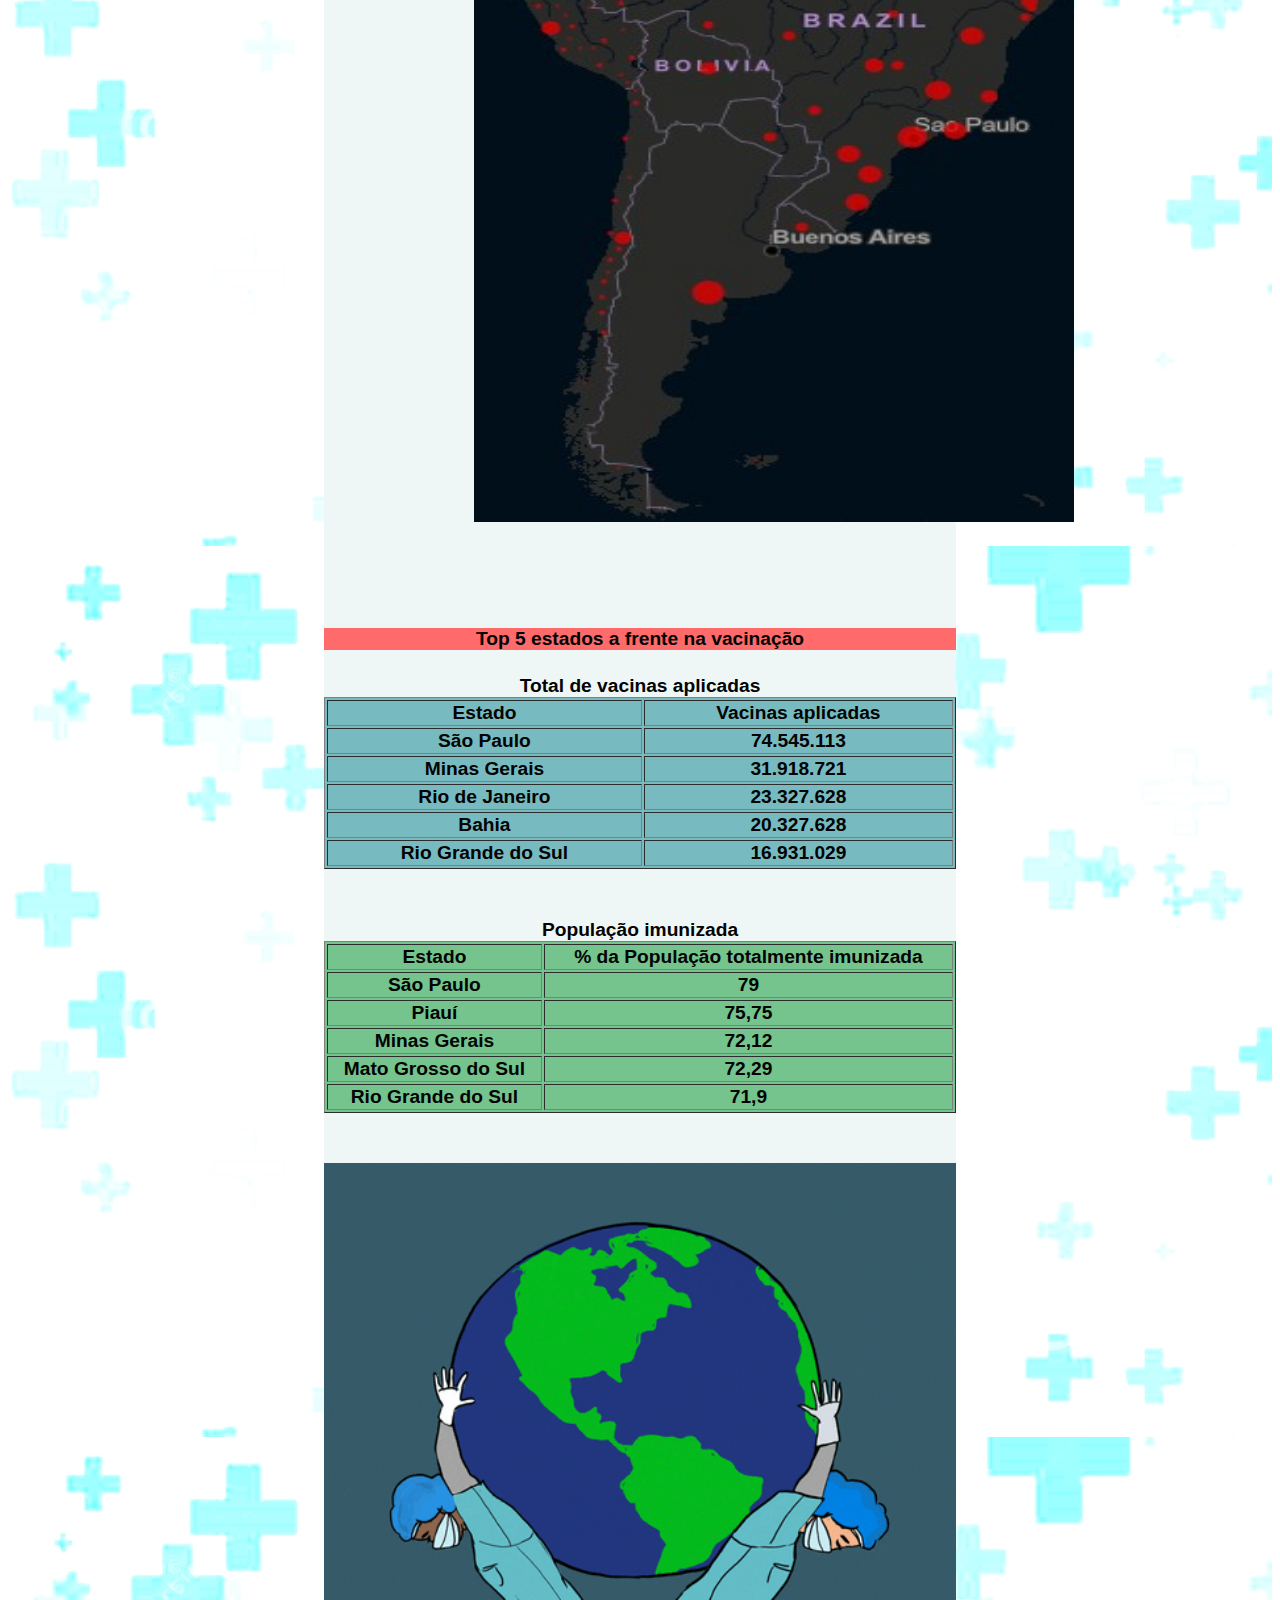
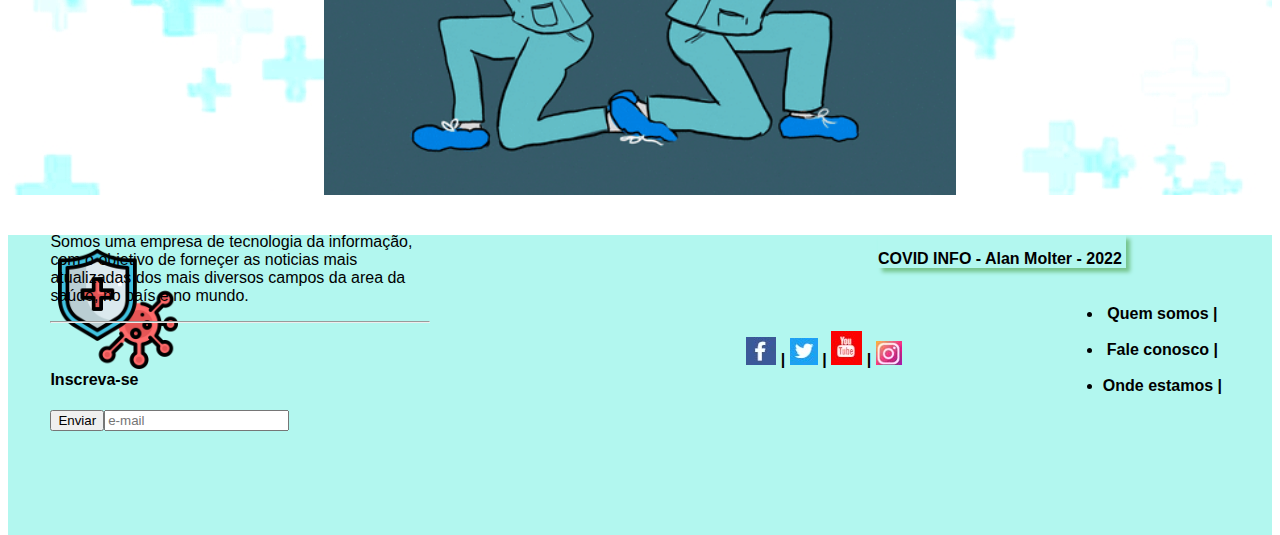
==== commit 062bcc63: "Update index.html" ====
--- a/paginas/index.html
+++ b/paginas/index.html
@@ -9,8 +9,8 @@
         rel="stylesheet">
     <link href="../styles/estilos.css" rel="stylesheet">
     <link href="../styles/inicial.css" rel="stylesheet">
-    <link href="https://github.com/alanmolter/sites/tree/main/styles/>
-    <link href="https://github.com/alanmolter/sites/tree/main/componentes/>            
+    <link href="https://github.com/alanmolter/sites/tree/main/styles/" rel="stylesheet">
+    <link href="https://github.com/alanmolter/sites/tree/main/componentes rel="stylesheet"/>            
     <title>Covid informativo</title>
 </head>
 
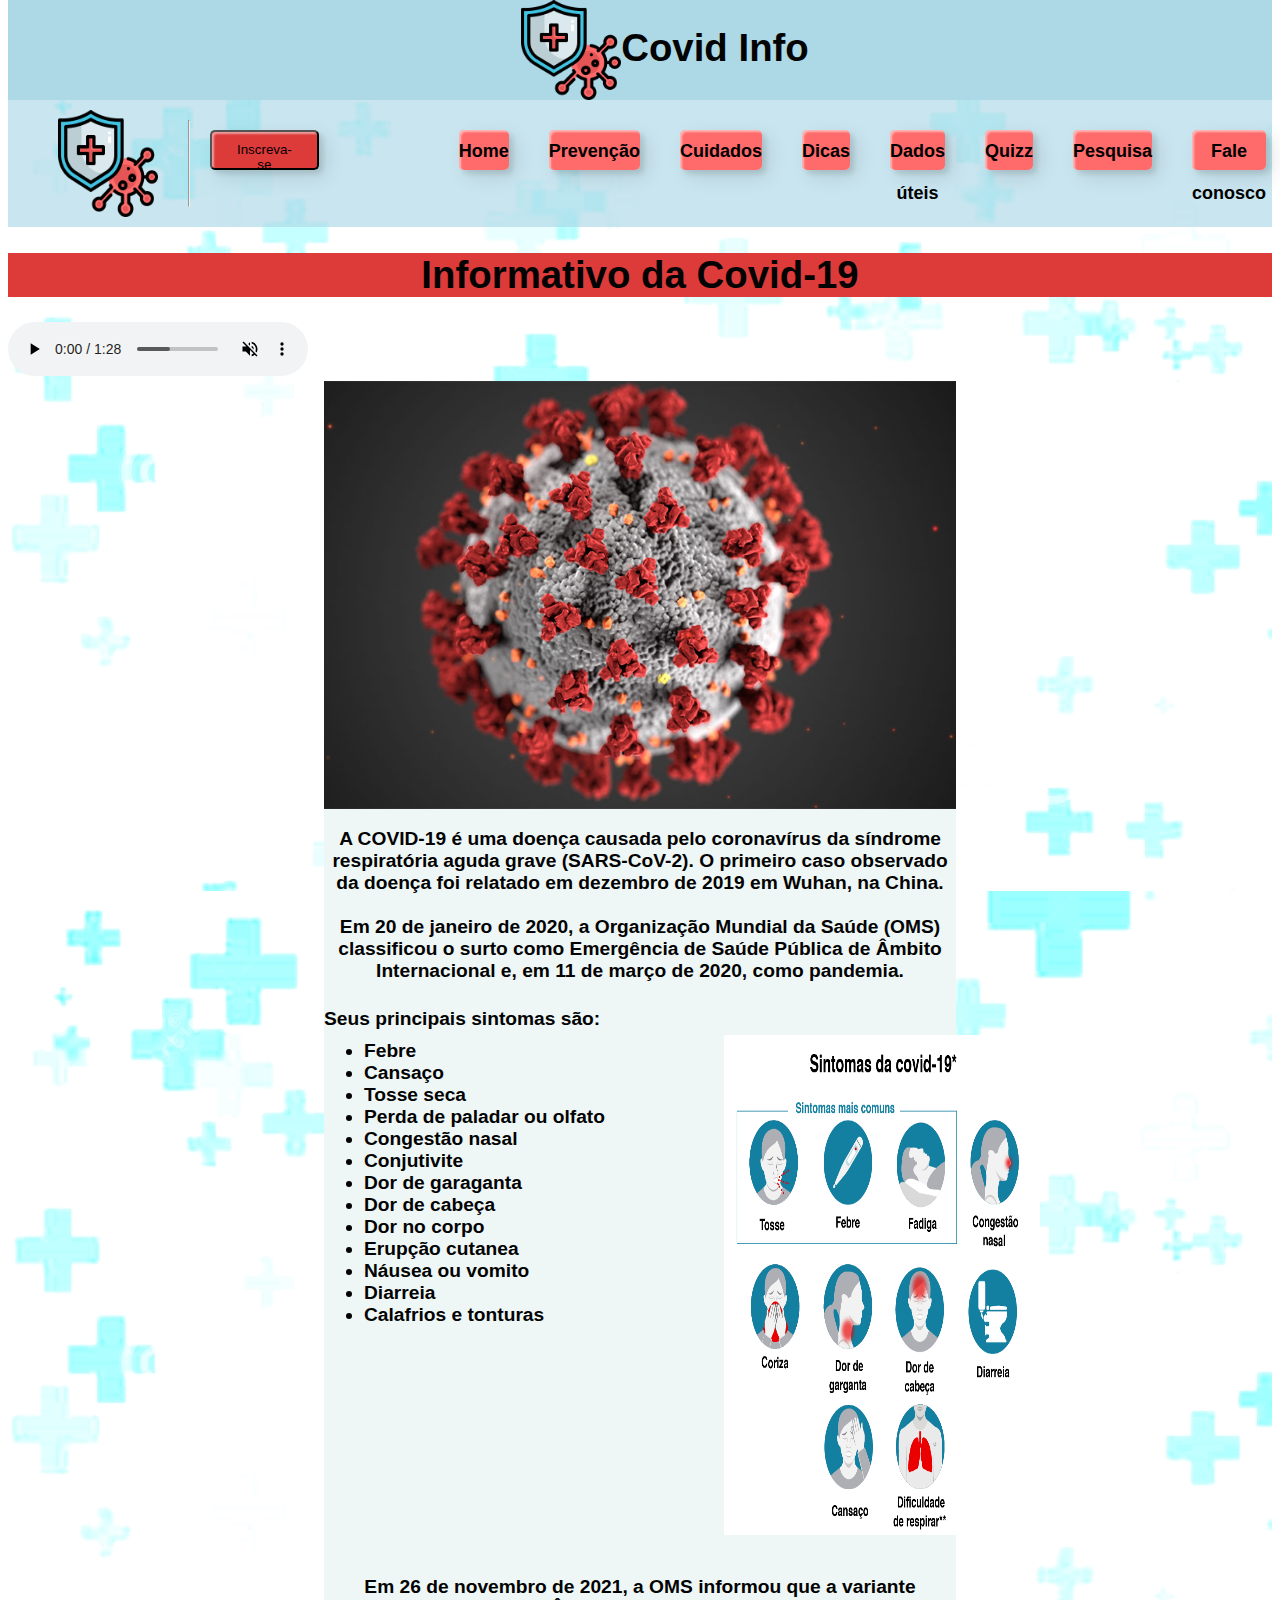
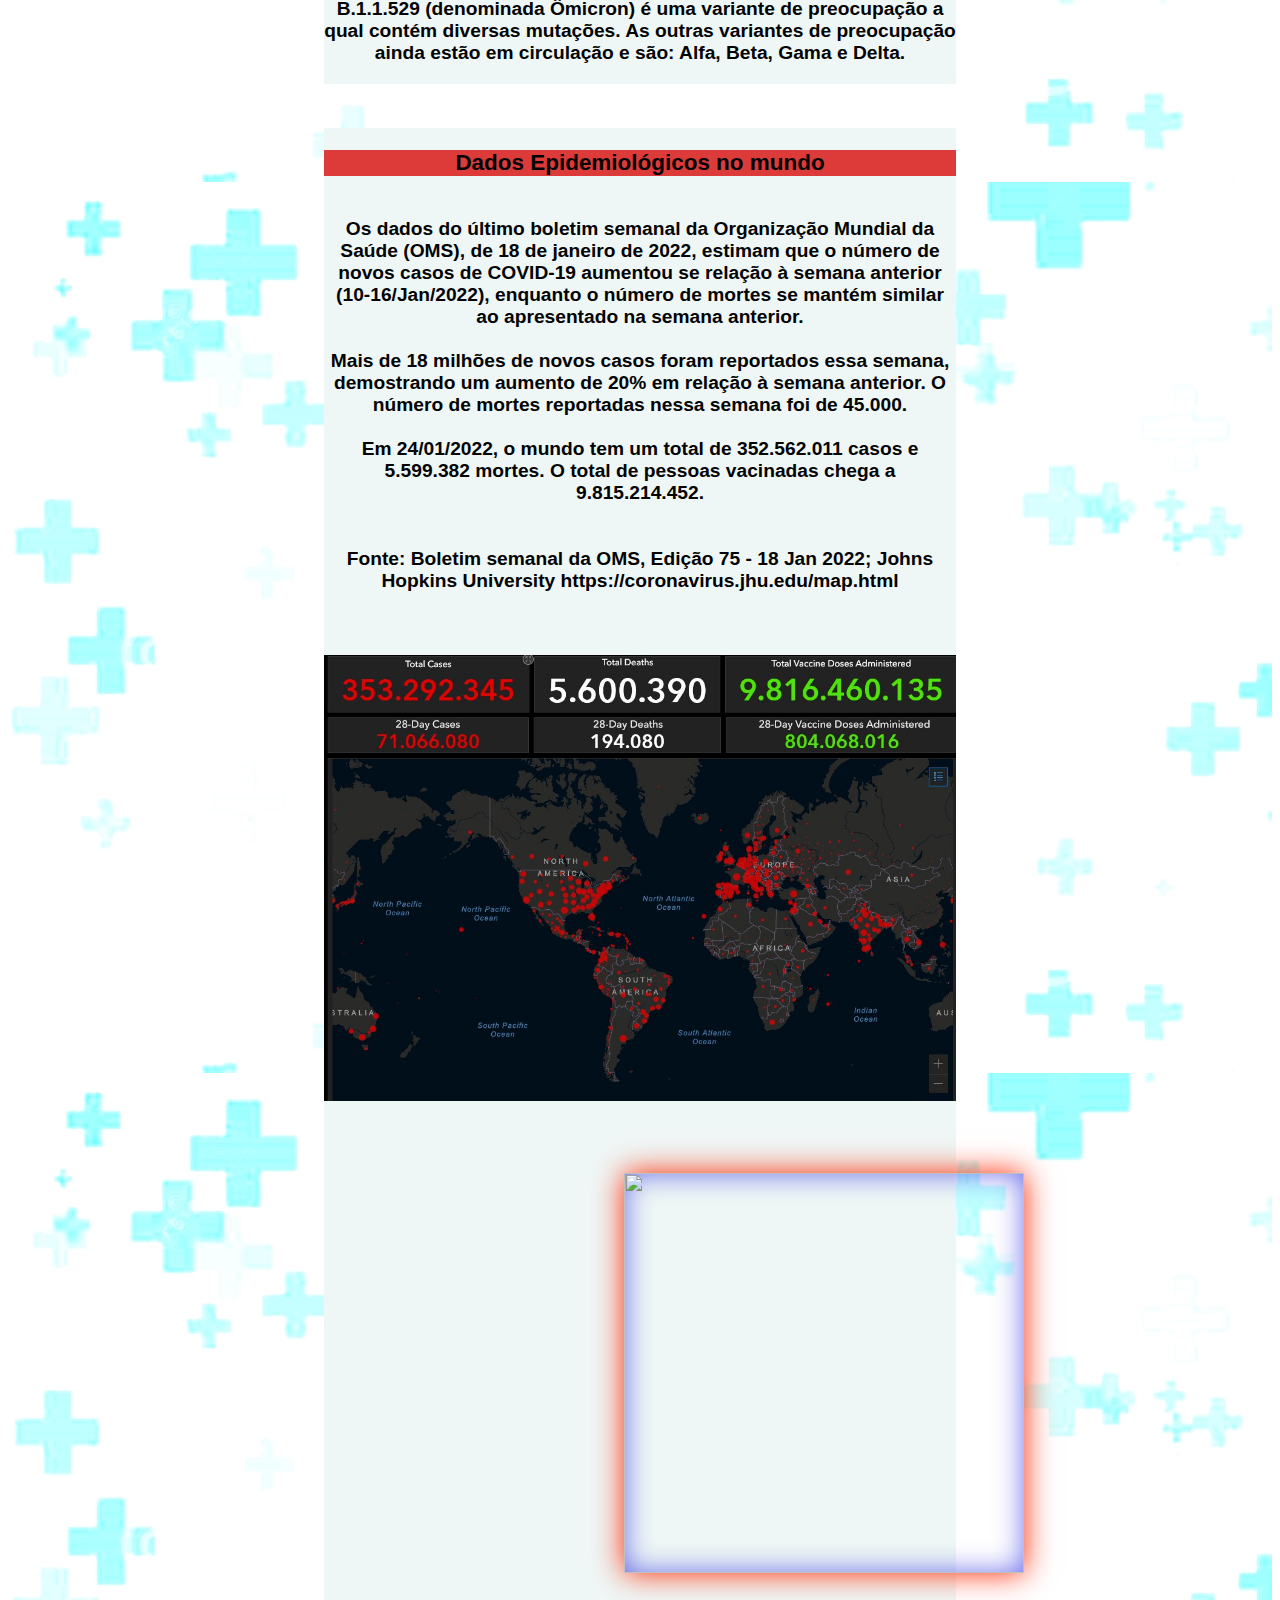
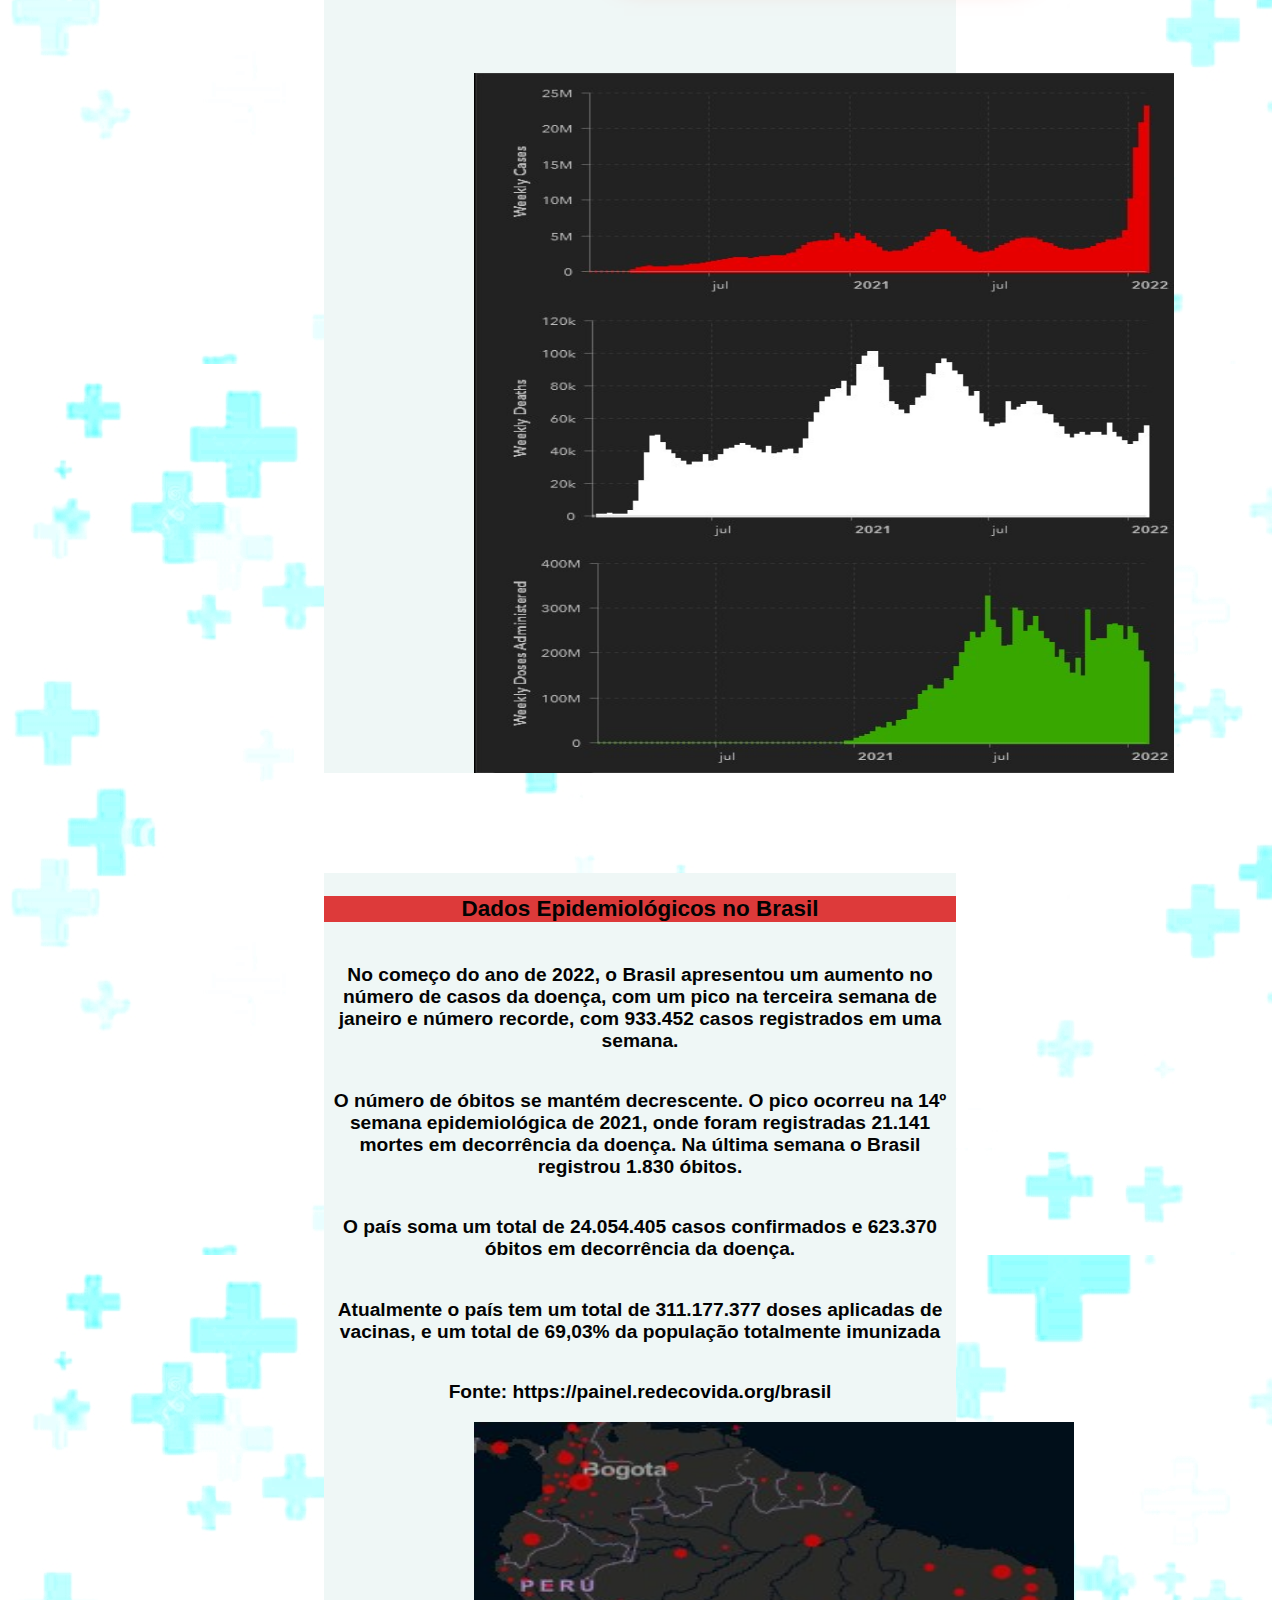
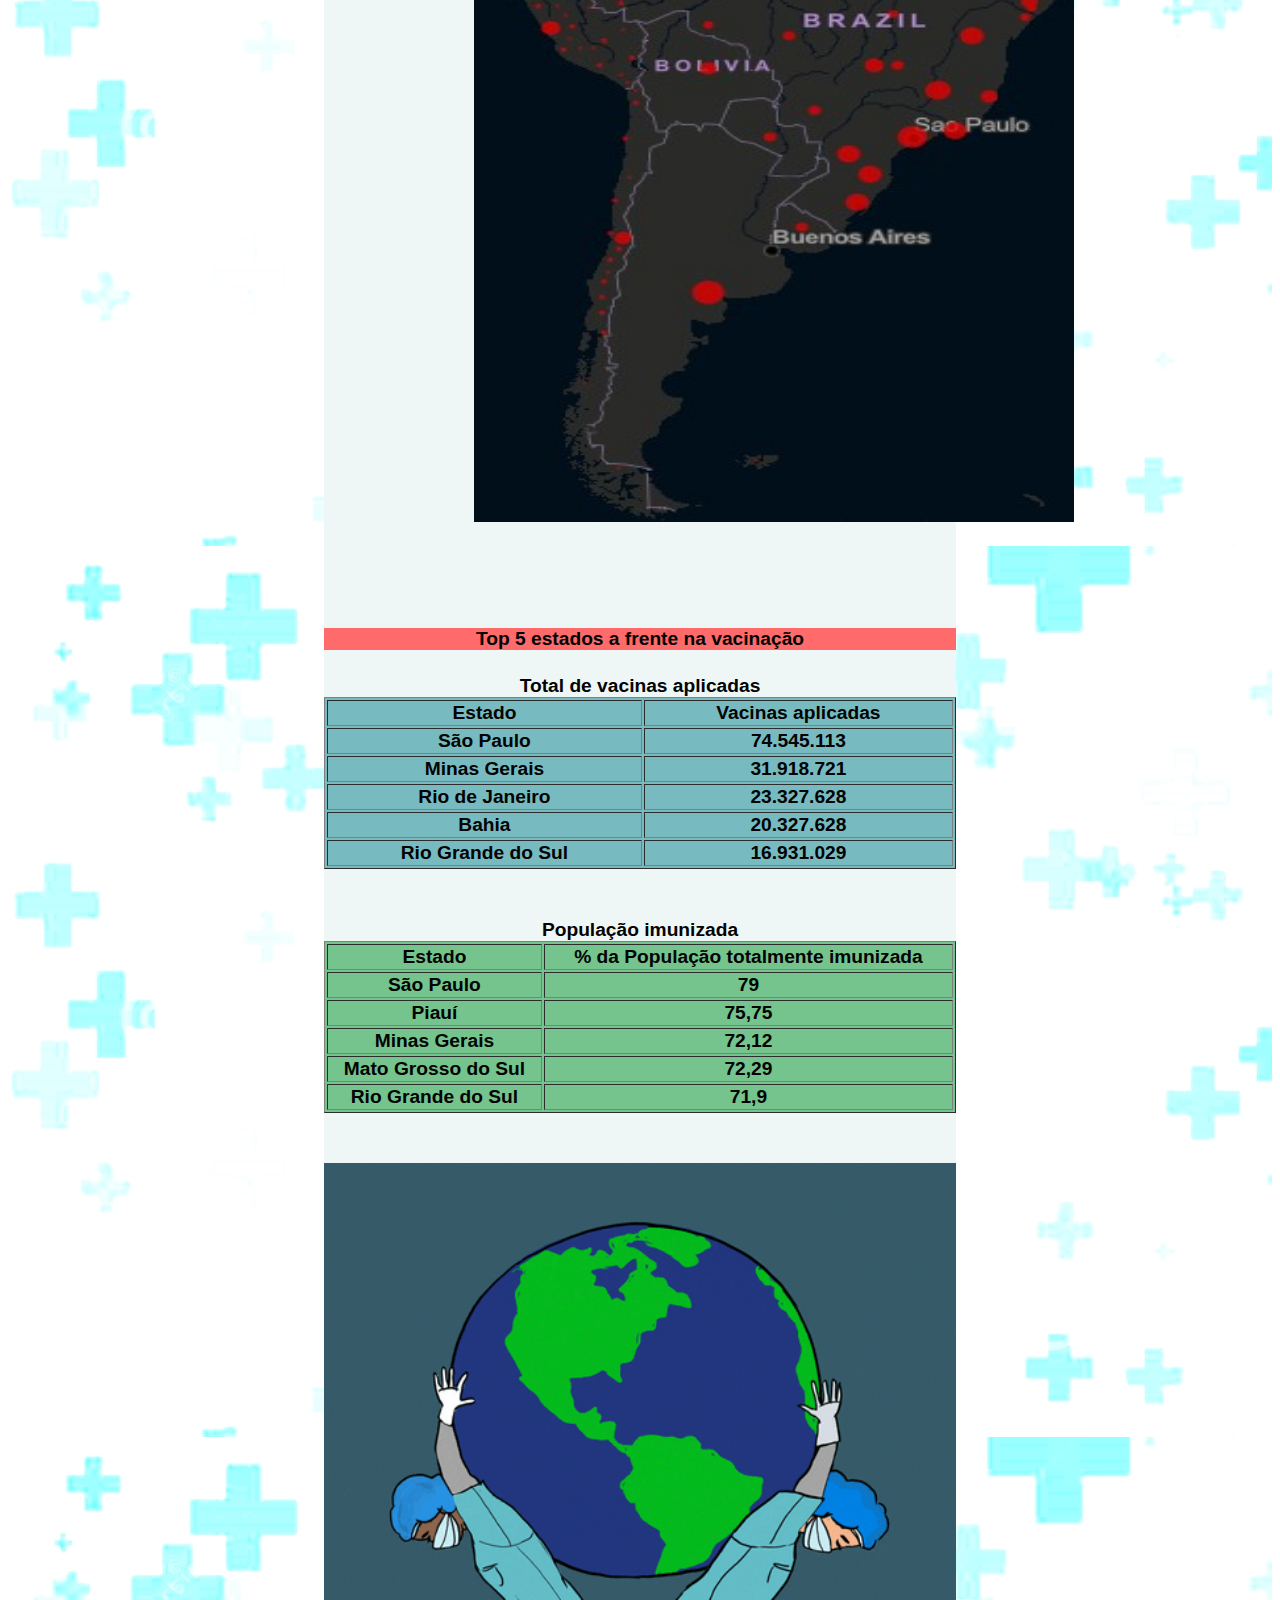
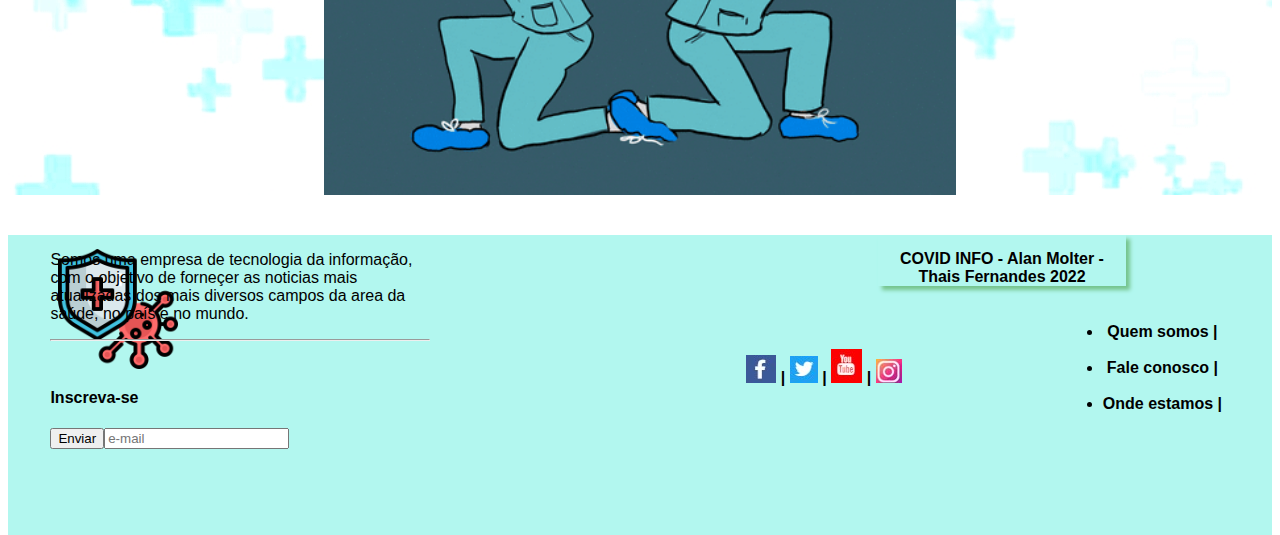
==== commit 954a0472: "Update index.html" ====
--- a/paginas/index.html
+++ b/paginas/index.html
@@ -246,7 +246,7 @@
 
     <footer class="rodape">
 
-        <h4>COVID INFO - Alan Molter - 2022</h4>
+        <h4>COVID INFO - Alan Molter - Thais Fernandes 2022</h4>
 
 
 
